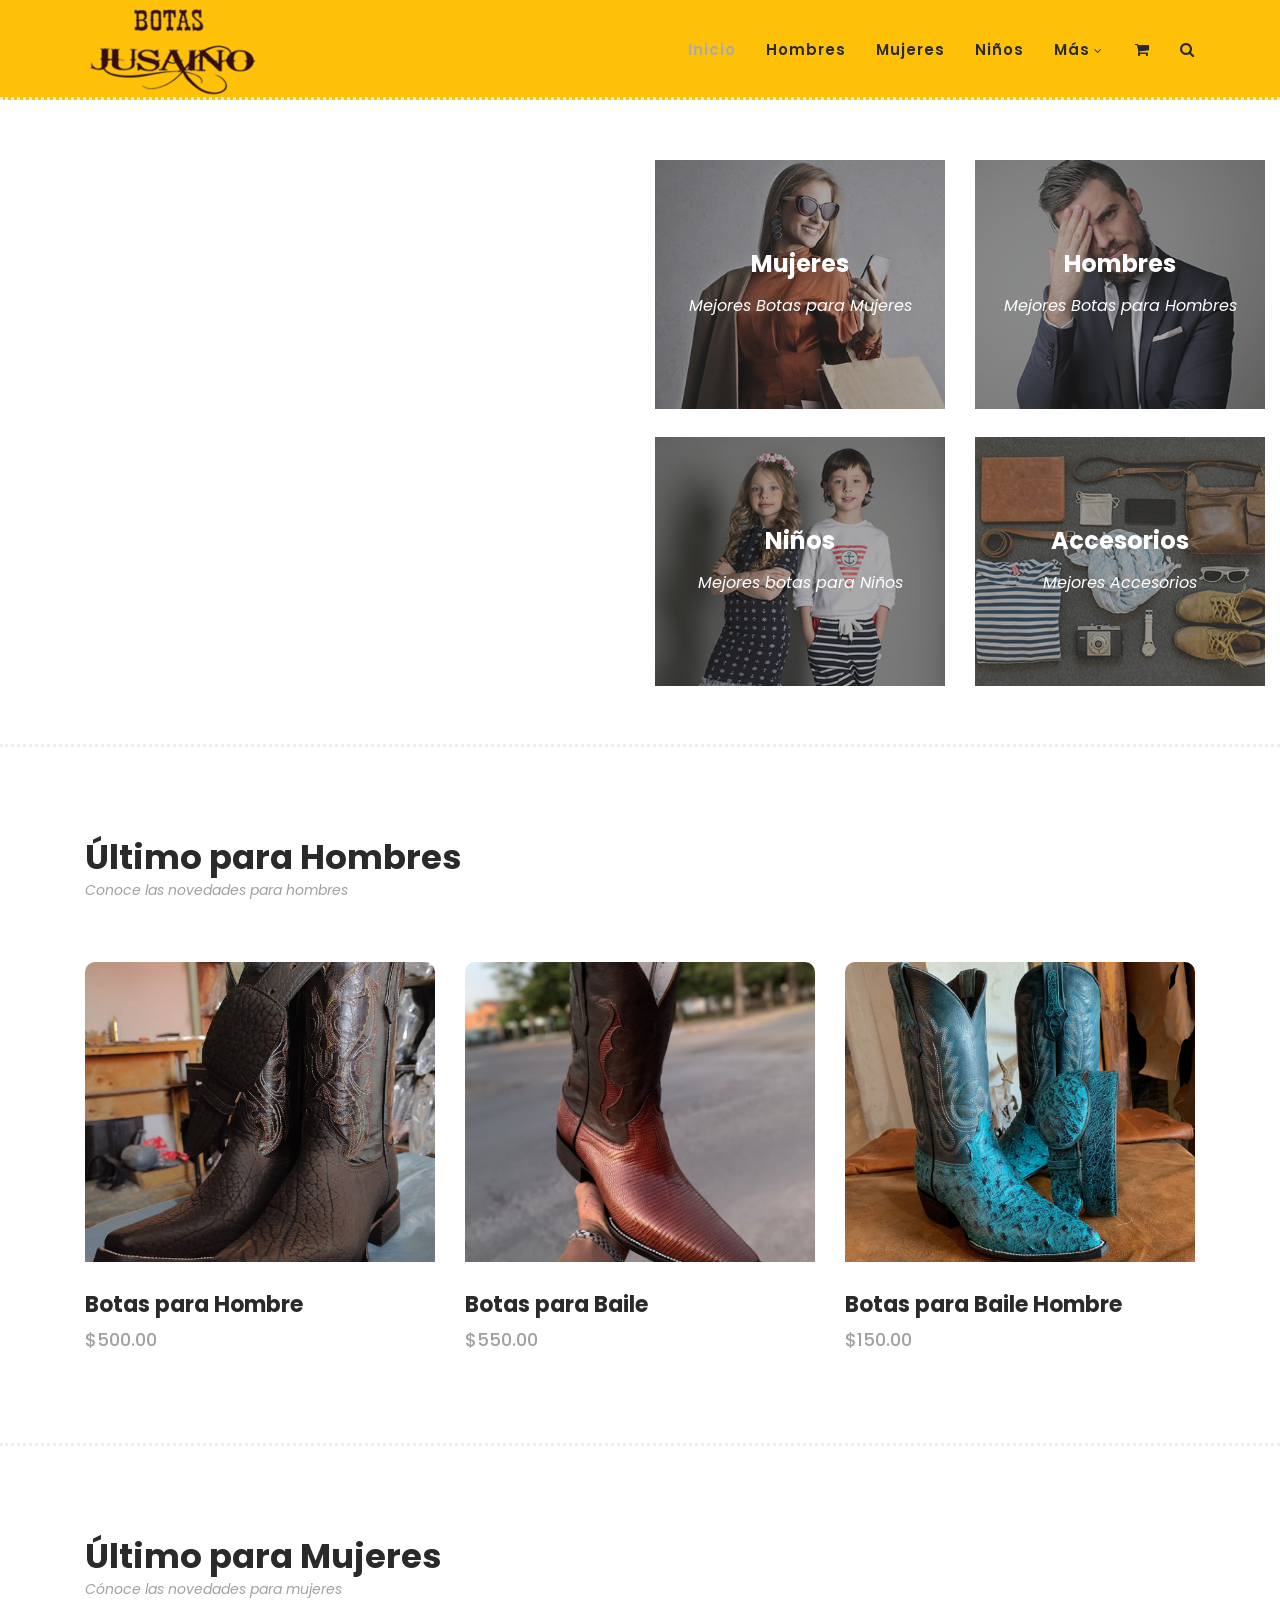
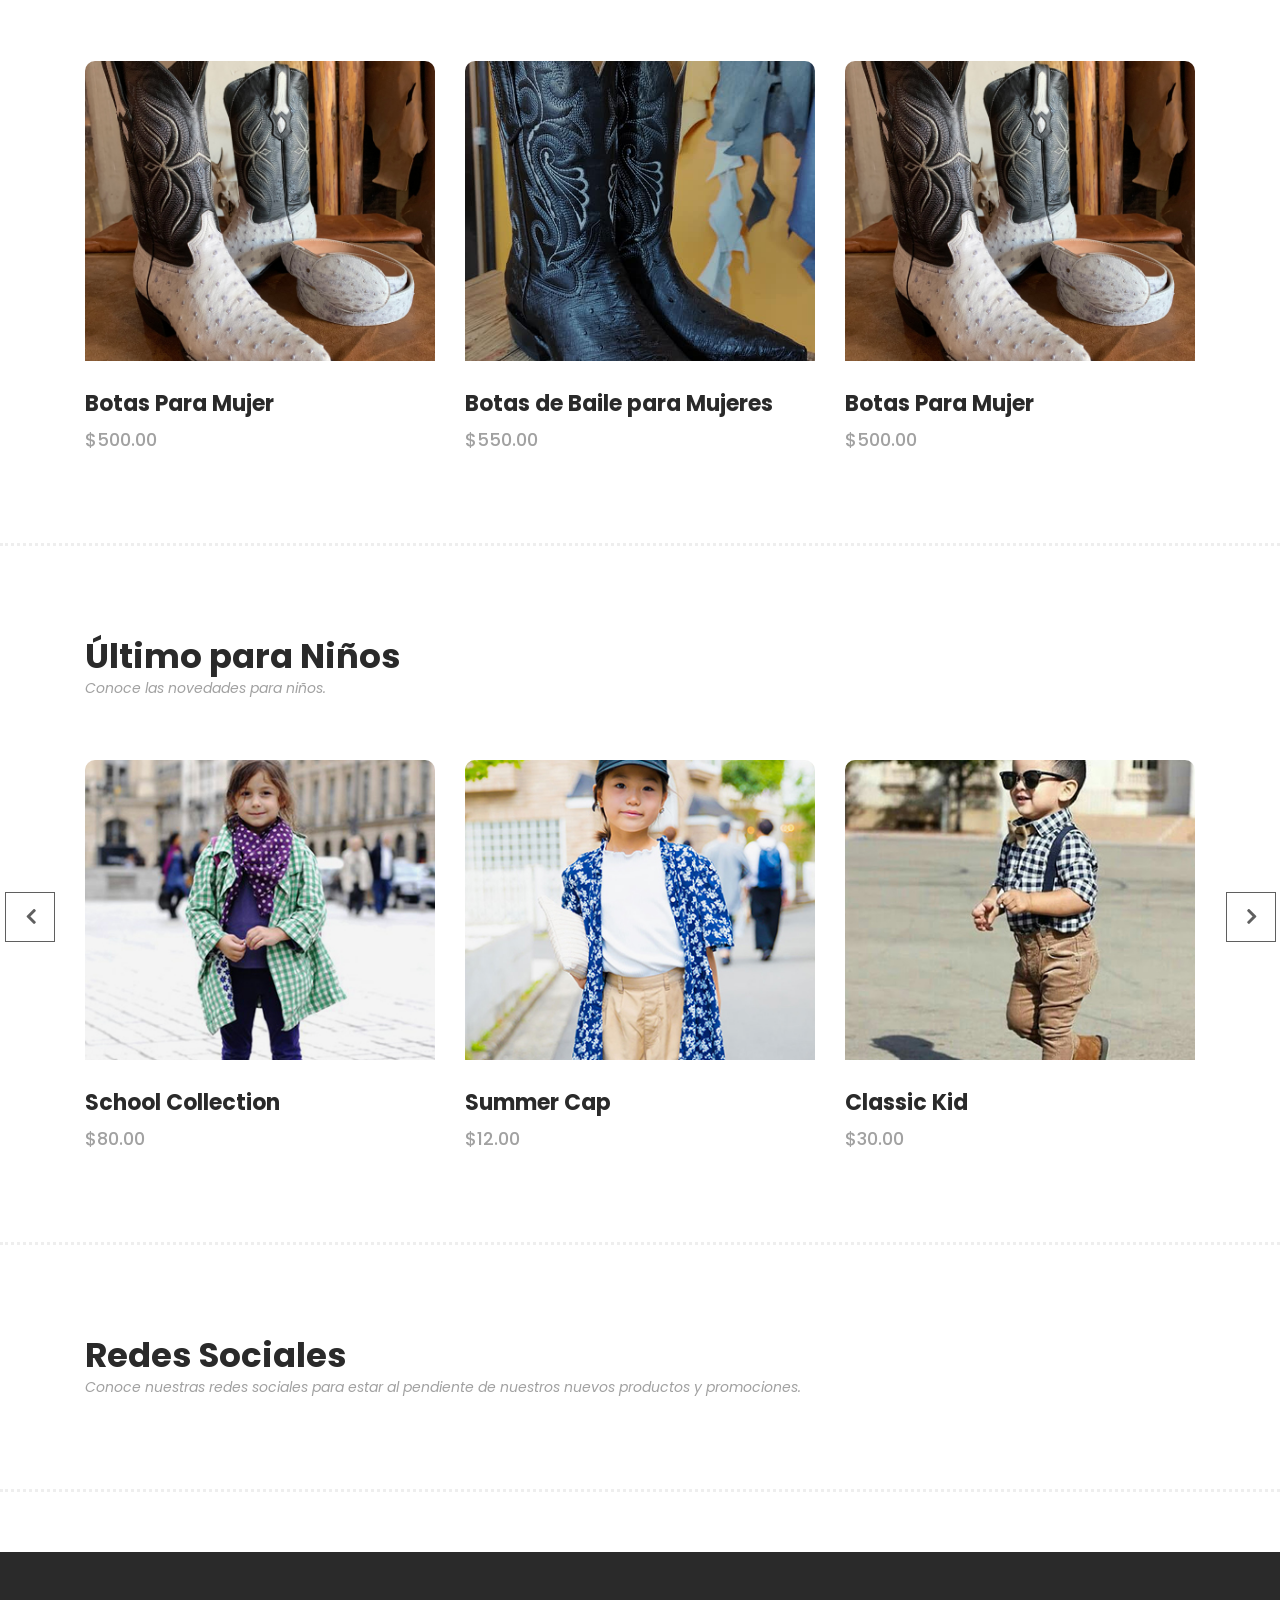
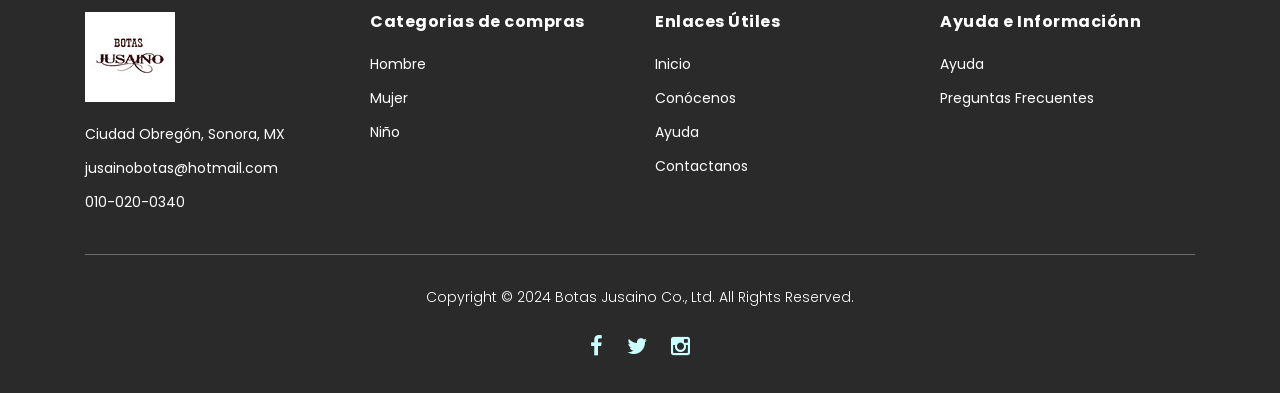
==== SistemaECommerce_Front/public_html/index.html @ 790df9bf "FrontEnd Se modificó el frontEnd para adaptarse a los formatos y necesidades." ====
<!DOCTYPE html>
<html lang="es">

  <head>

    <meta charset="utf-8">
    <meta name="viewport" content="width=device-width, initial-scale=1, shrink-to-fit=no">
    <meta name="description" content="">
    <meta name="author" content="">
    <link href="https://fonts.googleapis.com/css?family=Poppins:100,200,300,400,500,600,700,800,900&display=swap" rel="stylesheet">

    <title>Hexashop Ecommerce HTML CSS Template</title>


    <!-- Additional CSS Files -->
    <link rel="stylesheet" type="text/css" href="assets/css/bootstrap.min.css">

    <link rel="stylesheet" type="text/css" href="assets/css/font-awesome.css">

    <link rel="stylesheet" href="assets/css/templatemo-hexashop.css">

    <link rel="stylesheet" href="assets/css/owl-carousel.css">

    <link rel="stylesheet" href="assets/css/lightbox.css">
<!--

TemplateMo 571 Hexashop

https://templatemo.com/tm-571-hexashop

-->
    </head>
    
    <body>
    
    <!-- ***** Preloader Start ***** -->
    <div id="preloader">
        <div class="jumper">
            <div></div>
            <div></div>
            <div></div>
        </div>
    </div>  
    <!-- ***** Preloader End ***** -->
    
    
    <!-- ***** Header Area Start ***** -->
    <header class="header-area header-sticky bg-warning">
        <div class="container">
            <div class="row">
                <div class="col-12">
                    <nav class="main-nav">
                        
                        <!-- ***** Logo Start ***** -->
                        <a href="index.html" class="logo">
                            <img src="assets/images/logo BotasJusaino.png" alt=""/>
                        </a>
                        <!-- ***** Logo End ***** -->
                        <!-- ***** Menu Start ***** -->
                        <ul class="nav">
                            <li class="scroll-to-section"><a href="#top" class="active">Inicio</a></li>
                            <li class="scroll-to-section"><a href="#men">Hombres</a></li>
                            <li class="scroll-to-section"><a href="#women">Mujeres</a></li>
                            <li class="scroll-to-section"><a href="#kids">Niños</a></li>
                            
                            <li class="submenu">
                                <a href="javascript:;">Más</a>
                                <ul>
                                    <li><a href="about.html">Conócenos</a></li>
                                    <li><a href="products.html">Productos</a></li>
                                    <!--<li><a href="single-product.html">Producto a Detalle</a></li>-->
                                    <li><a href="contact.html">Contáctanos</a></li>
                                </ul>
                            </li>

                            <!--
                            <li class="submenu">
                                <a href="javascript:;">Features</a>
                                <ul>
                                    <li><a href="#">Features Page 1</a></li>
                                    <li><a href="#">Features Page 2</a></li>
                                    <li><a href="#">Features Page 3</a></li>
                                    <li><a rel="nofollow" href="https://templatemo.com/page/4" target="_blank">Template Page 4</a></li>
                                </ul>
                            </li>


                            <li class="scroll-to-section"><a href="#explore">Explore</a></li>

                        -->
                            <li><a href="shoppingcart.html"><i class="fa fa-shopping-cart" aria-hidden="true"></i></a></li>
                            
                            <li><a href="#"><i class="fa fa-search" aria-hidden="true"></i></a></li>
                        </ul>        
                        <a class='menu-trigger'>
                            <span>Menu</span>
                        </a>
                        <!-- ***** Menu End ***** -->
                    </nav>
                </div>
            </div>
        </div>
    </header>
    <!-- ***** Header Area End ***** -->

    <!-- ***** Main Banner Area Start ***** -->
    <div class="main-banner" id="top">
        <div class="container-fluid">
            <div class="row">
                <div class="col-lg-6">
                    <div class="left-content">
                        <div class="thumb">
                            <div class="inner-content">
                                <h4>Somos Botas Jusaino</h4>
                                <span>Calidad Artesanal</span>
                                <div class="main-border-button">
                                    <a href="#">¡Compra ya!</a>
                                </div>
                            </div>
                            <img src="/public_html/assets/images/coverBotasJusaino.jpg" alt="">
                        </div>
                    </div>
                </div>
                <div class="col-lg-6">
                    <div class="right-content">
                        <div class="row">
                            <div class="col-lg-6">
                                <div class="right-first-image">
                                    <div class="thumb">
                                        <div class="inner-content">
                                            <h4>Mujeres</h4>
                                            <span>Mejores Botas para Mujeres</span>
                                        </div>
                                        <div class="hover-content">
                                            <div class="inner">
                                                <h4>Mujeres</h4>
                                                <p>Diseños cómodos y originales</p>
                                                <div class="main-border-button">
                                                    <a href="#">Descubre Más</a>
                                                </div>
                                            </div>
                                        </div>
                                        <img src="assets/images/baner-right-image-01.jpg">
                                    </div>
                                </div>
                            </div>
                            <div class="col-lg-6">
                                <div class="right-first-image">
                                    <div class="thumb">
                                        <div class="inner-content">
                                            <h4>Hombres</h4>
                                            <span>Mejores Botas para Hombres</span>
                                        </div>
                                        <div class="hover-content">
                                            <div class="inner">
                                                <h4>Hombre</h4>
                                                <p>Diseños Clasicos de alta calidad</p>
                                                <div class="main-border-button">
                                                    <a href="#">Descubre Más</a>
                                                </div>
                                            </div>
                                        </div>
                                        <img src="assets/images/baner-right-image-02.jpg">
                                    </div>
                                </div>
                            </div>
                            <div class="col-lg-6">
                                <div class="right-first-image">
                                    <div class="thumb">
                                        <div class="inner-content">
                                            <h4>Niños</h4>
                                            <span>Mejores botas para Niños</span>
                                        </div>
                                        <div class="hover-content">
                                            <div class="inner">
                                                <h4>Niños</h4>
                                                <p>Diseños para todos</p>
                                                <div class="main-border-button">
                                                    <a href="#">Descubre Más</a>
                                                </div>
                                            </div>
                                        </div>
                                        <img src="assets/images/baner-right-image-03.jpg">
                                    </div>
                                </div>
                            </div>
                            <div class="col-lg-6">
                                <div class="right-first-image">
                                    <div class="thumb">
                                        <div class="inner-content">
                                            <h4>Accesorios</h4>
                                            <span>Mejores Accesorios</span>
                                        </div>
                                        <div class="hover-content">
                                            <div class="inner">
                                                <h4>Accesorios</h4>
                                                <p>Accesorios con la mas alta calidad de cuero</p>
                                                <div class="main-border-button">
                                                    <a href="#">Descubre Más</a>
                                                </div>
                                            </div>
                                        </div>
                                        <img src="assets/images/baner-right-image-04.jpg">
                                    </div>
                                </div>
                            </div>
                        </div>
                    </div>
                </div>
            </div>
        </div>
    </div>
    <!-- ***** Main Banner Area End ***** -->

    <!-- ***** Men Area Starts ***** -->
    <section class="section" id="men">
        <div class="container">
            <div class="row">
                <div class="col-lg-6">
                    <div class="section-heading">
                        <h2>Último para Hombres</h2>
                        <span>Conoce las novedades para hombres</span>
                    </div>
                </div>
            </div>
        </div>
        <div class="container">
            <div class="row">
                <div class="col-lg-12">
                    <div class="men-item-carousel">
                        <div class="owl-men-item owl-carousel">
                            <div class="item">
                                <div class="thumb">
                                    <div class="hover-content">
                                        <ul>
                                            <li><a href="single-product.html"><i class="fa fa-eye"></i></a></li>
                                            <li><a href="single-product.html"><i class="fa fa-star"></i></a></li>
                                            <li><a href="single-product.html"><i class="fa fa-shopping-cart"></i></a></li>
                                        </ul>
                                    </div>
                                    <img src="assets/images/botas01.jpg" alt="">
                                </div>
                                <div class="down-content">
                                    <h4>Botas para Hombre</h4>
                                    <span>$500.00</span>
                                    <ul class="stars">
                                </div>
                            </div>
                            <div class="item">
                                <div class="thumb">
                                    <div class="hover-content">
                                        <ul>
                                            <li><a href="single-product.html"><i class="fa fa-eye"></i></a></li>
                                            <li><a href="single-product.html"><i class="fa fa-star"></i></a></li>
                                            <li><a href="single-product.html"><i class="fa fa-shopping-cart"></i></a></li>
                                        </ul>
                                    </div>
                                    <img src="assets/images/botas02.jpg" alt="">
                                </div>
                                <div class="down-content">
                                    <h4>Botas para Baile</h4>
                                    <span>$550.00</span>

                                </div>
                            </div>
                            <div class="item">
                                <div class="thumb">
                                    <div class="hover-content">
                                        <ul>
                                            <li><a href="single-product.html"><i class="fa fa-eye"></i></a></li>
                                            <li><a href="single-product.html"><i class="fa fa-star"></i></a></li>
                                            <li><a href="single-product.html"><i class="fa fa-shopping-cart"></i></a></li>
                                        </ul>
                                    </div>
                                    <img src="assets/images/botas03.jpg" alt="">
                                </div>
                                <div class="down-content">
                                    <h4>Botas para Baile Hombre</h4>
                                    <span>$150.00</span>
                                </div>
                            </div>
                            <!--
                            <div class="item">
                                <div class="thumb">
                                    <div class="hover-content">
                                        <ul>
                                            <li><a href="single-product.html"><i class="fa fa-eye"></i></a></li>
                                            <li><a href="single-product.html"><i class="fa fa-star"></i></a></li>
                                            <li><a href="single-product.html"><i class="fa fa-shopping-cart"></i></a></li>
                                        </ul>
                                    </div>
                                    <img src="assets/images/men-01.jpg" alt="">
                                </div>
                                <div class="down-content">
                                    <h4>Classic Spring</h4>
                                    <span>$120.00</span>
                                </div>
                            </div>
                        -->
                        </div>
                    </div>
                </div>
            </div>
        </div>
    </section>
    <!-- ***** Men Area Ends ***** -->

    <!-- ***** Women Area Starts ***** -->
    <section class="section" id="women">
        <div class="container">
            <div class="row">
                <div class="col-lg-6">
                    <div class="section-heading">
                        <h2>Último para Mujeres</h2>
                        <span>Cónoce las novedades para mujeres</span>
                    </div>
                </div>
            </div>
        </div>
        <div class="container">
            <div class="row">
                <div class="col-lg-12">
                    <div class="women-item-carousel">
                        <div class="owl-women-item owl-carousel">
                            <div class="item">
                                <div class="thumb">
                                    <div class="hover-content">
                                        <ul>
                                            <li><a href="single-product.html"><i class="fa fa-eye"></i></a></li>
                                            <li><a href="single-product.html"><i class="fa fa-star"></i></a></li>
                                            <li><a href="single-product.html"><i class="fa fa-shopping-cart"></i></a></li>
                                        </ul>
                                    </div>
                                    <img src="assets/images/botas04.jpg" alt="">
                                </div>
                                <div class="down-content">
                                    <h4>Botas Para Mujer</h4>
                                    <span>$500.00</span>
                                </div>
                            </div>
                            <div class="item">
                                <div class="thumb">
                                    <div class="hover-content">
                                        <ul>
                                            <li><a href="single-product.html"><i class="fa fa-eye"></i></a></li>
                                            <li><a href="single-product.html"><i class="fa fa-star"></i></a></li>
                                            <li><a href="single-product.html"><i class="fa fa-shopping-cart"></i></a></li>
                                        </ul>
                                    </div>
                                    <img src="assets/images/botas05.jpg" alt="">
                                </div>
                                <div class="down-content">
                                    <h4>Botas de Baile para Mujeres</h4>
                                    <span>$550.00</span>
                                </div>
                            </div>
                            <!--
                            <div class="item">
                                <div class="thumb">
                                    <div class="hover-content">
                                        <ul>
                                            <li><a href="single-product.html"><i class="fa fa-eye"></i></a></li>
                                            <li><a href="single-product.html"><i class="fa fa-star"></i></a></li>
                                            <li><a href="single-product.html"><i class="fa fa-shopping-cart"></i></a></li>
                                        </ul>
                                    </div>
                                    <img src="assets/images/women-03.jpg" alt="">
                                </div>
                                <div class="down-content">
                                    <h4>Spring Collection</h4>
                                    <span>$130.00</span>
                                </div>
                            </div>
                        -->
                        <!--
                            <div class="item">
                                <div class="thumb">
                                    <div class="hover-content">
                                        <ul>
                                            <li><a href="single-product.html"><i class="fa fa-eye"></i></a></li>
                                            <li><a href="single-product.html"><i class="fa fa-star"></i></a></li>
                                            <li><a href="single-product.html"><i class="fa fa-shopping-cart"></i></a></li>
                                        </ul>
                                    </div>
                                    <img src="assets/images/women-01.jpg" alt="">
                                </div>
                                <div class="down-content">
                                    <h4>Classic Spring</h4>
                                    <span>$120.00</span>
                                </div>
                            </div>
                        </div>
                    -->
                    </div>
                </div>
            </div>
        </div>
    </section>
    <!-- ***** Women Area Ends ***** -->

    <!-- ***** Kids Area Starts ***** -->
    <section class="section" id="kids">
        <div class="container">
            <div class="row">
                <div class="col-lg-6">
                    <div class="section-heading">
                        <h2>Último para Niños</h2>
                        <span>Conoce las novedades para niños.</span>
                    </div>
                </div>
            </div>
        </div>
        <div class="container">
            <div class="row">
                <div class="col-lg-12">
                    <div class="kid-item-carousel">
                        <div class="owl-kid-item owl-carousel">
                            <div class="item">
                                <div class="thumb">
                                    <div class="hover-content">
                                        <ul>
                                            <li><a href="single-product.html"><i class="fa fa-eye"></i></a></li>
                                            <li><a href="single-product.html"><i class="fa fa-star"></i></a></li>
                                            <li><a href="single-product.html"><i class="fa fa-shopping-cart"></i></a></li>
                                        </ul>
                                    </div>
                                    <img src="assets/images/kid-01.jpg" alt="">
                                </div>
                                <div class="down-content">
                                    <h4>School Collection</h4>
                                    <span>$80.00</span>
                                </div>
                            </div>
                            <div class="item">
                                <div class="thumb">
                                    <div class="hover-content">
                                        <ul>
                                            <li><a href="single-product.html"><i class="fa fa-eye"></i></a></li>
                                            <li><a href="single-product.html"><i class="fa fa-star"></i></a></li>
                                            <li><a href="single-product.html"><i class="fa fa-shopping-cart"></i></a></li>
                                        </ul>
                                    </div>
                                    <img src="assets/images/kid-02.jpg" alt="">
                                </div>
                                <div class="down-content">
                                    <h4>Summer Cap</h4>
                                    <span>$12.00</span>
                                </div>
                            </div>
                            <div class="item">
                                <div class="thumb">
                                    <div class="hover-content">
                                        <ul>
                                            <li><a href="single-product.html"><i class="fa fa-eye"></i></a></li>
                                            <li><a href="single-product.html"><i class="fa fa-star"></i></a></li>
                                            <li><a href="single-product.html"><i class="fa fa-shopping-cart"></i></a></li>
                                        </ul>
                                    </div>
                                    <img src="assets/images/kid-03.jpg" alt="">
                                </div>
                                <div class="down-content">
                                    <h4>Classic Kid</h4>
                                    <span>$30.00</span>
                                </div>
                            </div>
                            <div class="item">
                                <div class="thumb">
                                    <div class="hover-content">
                                        <ul>
                                            <li><a href="single-product.html"><i class="fa fa-eye"></i></a></li>
                                            <li><a href="single-product.html"><i class="fa fa-star"></i></a></li>
                                            <li><a href="single-product.html"><i class="fa fa-shopping-cart"></i></a></li>
                                        </ul>
                                    </div>
                                    <img src="assets/images/kid-01.jpg" alt="">
                                </div>
                                <div class="down-content">
                                    <h4>Classic Spring</h4>
                                    <span>$120.00</span>
                                </div>
                            </div>
                        </div>
                    </div>
                </div>
            </div>
        </div>
    </section>
    <!-- ***** Kids Area Ends ***** -->

    <!-- ***** Explore Area Starts *****
    <section class="section" id="explore">
        <div class="container">
            <div class="row">
                <div class="col-lg-6">
                    <div class="left-content">
                        <h2>Explore Our Products</h2>
                        <span>You are allowed to use this HexaShop HTML CSS template. You can feel free to modify or edit this layout. You can convert this template as any kind of ecommerce CMS theme as you wish.</span>
                        <div class="quote">
                            <i class="fa fa-quote-left"></i><p>You are not allowed to redistribute this template ZIP file on any other website.</p>
                        </div>
                        <p>There are 5 pages included in this HexaShop Template and we are providing it to you for absolutely free of charge at our TemplateMo website. There are web development costs for us.</p>
                        <p>If this template is beneficial for your website or business, please kindly <a rel="nofollow" href="https://paypal.me/templatemo" target="_blank">support us</a> a little via PayPal. Please also tell your friends about our great website. Thank you.</p>
                        <div class="main-border-button">
                            <a href="products.html">Discover More</a>
                        </div>
                    </div>
                </div>
                <div class="col-lg-6">
                    <div class="right-content">
                        <div class="row">
                            <div class="col-lg-6">
                                <div class="leather">
                                    <h4>Leather Bags</h4>
                                    <span>Latest Collection</span>
                                </div>
                            </div>
                            <div class="col-lg-6">
                                <div class="first-image">
                                    <img src="assets/images/explore-image-01.jpg" alt="">
                                </div>
                            </div>
                            <div class="col-lg-6">
                                <div class="second-image">
                                    <img src="assets/images/explore-image-02.jpg" alt="">
                                </div>
                            </div>
                            <div class="col-lg-6">
                                <div class="types">
                                    <h4>Different Types</h4>
                                    <span>Over 304 Products</span>
                                </div>
                            </div>
                        </div>
                    </div>
                </div>
            </div>
        </div>
    </section>
    ***** Explore Area Ends ***** -->

    <!-- ***** Social Area Starts ***** -->
    <section class="section" id="social">
        <div class="container">
            <div class="row">
                <div class="col-lg-12">
                    <div class="section-heading">
                        <h2>Redes Sociales</h2>
                        <span>Conoce nuestras redes sociales para estar al pendiente de nuestros nuevos productos y promociones.</span>
                    </div>
                </div>
            </div>
        </div>
<!--
            <div class="container">
            <div class="row images">
                <div class="col-2">
                    <div class="thumb">
                        <div class="icon">
                            <a href="http://instagram.com">
                                <h6>Fashion</h6>
                                <i class="fa fa-instagram"></i>
                            </a>
                        </div>
                        <img src="assets/images/instagram-01.jpg" alt="">
                    </div>
                </div>
                <div class="col-2">
                    <div class="thumb">
                        <div class="icon">
                            <a href="http://instagram.com">
                                <h6>New</h6>
                                <i class="fa fa-instagram"></i>
                            </a>
                        </div>
                        <img src="assets/images/instagram-02.jpg" alt="">
                    </div>
                </div>
                <div class="col-2">
                    <div class="thumb">
                        <div class="icon">
                            <a href="http://instagram.com">
                                <h6>Brand</h6>
                                <i class="fa fa-instagram"></i>
                            </a>
                        </div>
                        <img src="assets/images/instagram-03.jpg" alt="">
                    </div>
                </div>
                <div class="col-2">
                    <div class="thumb">
                        <div class="icon">
                            <a href="http://instagram.com">
                                <h6>Makeup</h6>
                                <i class="fa fa-instagram"></i>
                            </a>
                        </div>
                        <img src="assets/images/instagram-04.jpg" alt="">
                    </div>
                </div>
                <div class="col-2">
                    <div class="thumb">
                        <div class="icon">
                            <a href="http://instagram.com">
                                <h6>Leather</h6>
                                <i class="fa fa-instagram"></i>
                            </a>
                        </div>
                        <img src="assets/images/instagram-05.jpg" alt="">
                    </div>
                </div>
                <div class="col-2">
                    <div class="thumb">
                        <div class="icon">
                            <a href="http://instagram.com">
                                <h6>Bag</h6>
                                <i class="fa fa-instagram"></i>
                            </a>
                        </div>
                        <img src="assets/images/instagram-06.jpg" alt="">
                    </div>
                </div>
            </div>
        </div>
-->
    </section>
    <!-- ***** Social Area Ends ***** -->

    
    <!-- ***** Footer Start ***** -->
    <footer>
        <div class="container">
            <div class="row">
                <div class="col-lg-3">
                    <div class="first-item">
                        <div class="logo">
                            <img src="assets/images/logoBaseBotasJusaino.jpg" alt=""/>
                        </div>
                        <ul>
                            <li><a href="#">Ciudad Obregón, Sonora, MX</a></li>
                            <li><a href="#">jusainobotas@hotmail.com</a></li>
                            <li><a href="#">010-020-0340</a></li>
                        </ul>
                    </div>
                </div>
                <div class="col-lg-3">
                    <h4>Categorias de compras</h4>
                    <ul>
                        <li><a href="#">Hombre</a></li>
                        <li><a href="#">Mujer</a></li>
                        <li><a href="#">Niño</a></li>
                    </ul>
                </div>
                <div class="col-lg-3">
                    <h4>Enlaces Útiles</h4>
                    <ul>
                        <li><a href="#">Inicio</a></li>
                        <li><a href="#">Conócenos</a></li>
                        <li><a href="#">Ayuda</a></li>
                        <li><a href="#">Contactanos</a></li>
                    </ul>
                </div>
                <div class="col-lg-3">
                    <h4>Ayuda e Informaciónn</h4>
                    <ul>
                        <li><a href="#">Ayuda</a></li>
                        <li><a href="#">Preguntas Frecuentes</a></li>

                    <!-- 
                        <li><a href="#">Shipping</a></li>
                        <li><a href="#">Tracking ID</a></li>
                    -->
                    </ul>
                </div>
                <div class="col-lg-12">
                    <div class="under-footer">
                        <p>Copyright © 2024 Botas Jusaino Co., Ltd. All Rights Reserved. 
                        
                            
                        <!--
                        <br>Design: <a href="https://templatemo.com" target="_parent" title="free css templates">TemplateMo</a></p>
                        -->
                        <ul>
                            <li><a href="#"><i class="fa fa-facebook"></i></a></li>
                            <li><a href="#"><i class="fa fa-twitter"></i></a></li>
                            <li><a href="#"><i class="fa fa-instagram"></i></a></li>
                        </ul>
                    </div>
                </div>
            </div>
        </div>
    </footer>
    

    <!-- jQuery -->
    <script src="assets/js/jquery-2.1.0.min.js"></script>

    <!-- Bootstrap -->
    <script src="assets/js/popper.js"></script>
    <script src="assets/js/bootstrap.min.js"></script>

    <!-- Plugins -->
    <script src="assets/js/owl-carousel.js"></script>
    <script src="assets/js/accordions.js"></script>
    <script src="assets/js/datepicker.js"></script>
    <script src="assets/js/scrollreveal.min.js"></script>
    <script src="assets/js/waypoints.min.js"></script>
    <script src="assets/js/jquery.counterup.min.js"></script>
    <script src="assets/js/imgfix.min.js"></script> 
    <script src="assets/js/slick.js"></script> 
    <script src="assets/js/lightbox.js"></script> 
    <script src="assets/js/isotope.js"></script> 
    
    <!-- Global Init -->
    <script src="assets/js/custom.js"></script>

    <script>

        $(function() {
            var selectedClass = "";
            $("p").click(function(){
            selectedClass = $(this).attr("data-rel");
            $("#portfolio").fadeTo(50, 0.1);
                $("#portfolio div").not("."+selectedClass).fadeOut();
            setTimeout(function() {
              $("."+selectedClass).fadeIn();
              $("#portfolio").fadeTo(50, 1);
            }, 500);
                
            });
        });

    </script>

  </body>
</html>
---- SistemaECommerce_Front/public_html/assets/css/templatemo-hexashop.css ----
/*

TemplateMo 571 Hexashop

https://templatemo.com/tm-571-hexashop

*/

/* ---------------------------------------------
Table of contents
------------------------------------------------
01. font & reset css
02. reset
03. global styles
04. header
05. banner
06. features
07. testimonials
08. contact
09. footer
10. preloader
11. search
12. portfolio

--------------------------------------------- */
/* 
---------------------------------------------
font & reset css
--------------------------------------------- 
*/
@import url("https://fonts.googleapis.com/css?family=Poppins:100,200,300,400,500,600,700,800,900");
/* 
---------------------------------------------
reset
--------------------------------------------- 
*/
html, body, div, span, applet, object, iframe, h1, h2, h3, h4, h5, h6, p, blockquote, div
pre, a, abbr, acronym, address, big, cite, code, del, dfn, em, font, img, ins, kbd, q,
s, samp, small, strike, strong, sub, sup, tt, var, b, u, i, center, dl, dt, dd, ol, ul, li,
figure, header, nav, section, article, aside, footer, figcaption {
  margin: 0;
  padding: 0;
  border: 0;
  outline: 0;
}

.clearfix:after {
  content: ".";
  display: block;
  clear: both;
  visibility: hidden;
  line-height: 0;
  height: 0;
}

.clearfix {
  display: inline-block;
}

html[xmlns] .clearfix {
  display: block;
}

* html .clearfix {
  height: 1%;
}

ul, li {
  padding: 0;
  margin: 0;
  list-style: none;
}

.container-items{
  display: grid;
  grid-template-columns: repeat(2, 1fr);
  gap: 5px;
  padding: 30px 0px 40px 0;
  overflow: none;
  margin-left: 50px;
}

.item{
  border-radius: 10px;
}



.item img{
  width: 100%;
  height: 300px;
  object-fit: cover;
  border-radius: 10px 10px 0 0;
  transition: all .5s;
}

.item figure{
  overflow: hidden;
}

.item:hover img
{
transform: scale(1.15);
}

header, nav, section, article, aside, footer, hgroup {
  display: block;
}

* {
  box-sizing: border-box;
}

html, body {
  font-family: 'Poppins', sans-serif;
  font-weight: 400;
  background-color: #fff;
  font-size: 16px;
  -ms-text-size-adjust: 100%;
  -webkit-font-smoothing: antialiased;
  -moz-osx-font-smoothing: grayscale;
}

a {
  text-decoration: none !important;
}

h1, h2, h3, h4, h5, h6 {
  margin-top: 0px;
  margin-bottom: 0px;
}

ul {
  margin-bottom: 0px;
}

p {
  font-size: 14px;
  line-height: 25px;
  color: #2a2a2a;
}

/* 
---------------------------------------------
global styles
--------------------------------------------- 
*/
html,
body {
  background: #fff;
  font-family: 'Poppins', sans-serif;
}

::selection {
  background: #2a2a2a;
  color: #fff;
}

::-moz-selection {
  background: #2a2a2a;
  color: #fff;
}

@media (max-width: 991px) {
  html, body {
    overflow-x: hidden;
  }
  .mobile-top-fix {
    margin-top: 30px;
    margin-bottom: 0px;
  }
  .mobile-bottom-fix {
    margin-bottom: 30px;
  }
  .mobile-bottom-fix-big {
    margin-bottom: 60px;
  }
}

.main-border-button a {
  font-size: 13px;
  color: #fff;
  border: 1px solid #fff;
  padding: 12px 25px;
  display: inline-block;
  font-weight: 500;
  transition: all .3s;
}

.main-border-button a:hover {
  background-color: #fff;
  color: #2a2a2a;
}

.main-white-button a {
  font-size: 13px;
  color: #2a2a2a;
  background-color: #fff;
  padding: 12px 25px;
  display: inline-block;
  border-radius: 3px;
  font-weight: 600;
  transition: all .3s;
}

.main-white-button a:hover {
  opacity: 0.9;
}

.main-text-button a {
  font-size: 13px;
  color: #fff;
  font-weight: 600;
  transition: all .3s;
}

.main-text-button a:hover {
  opacity: 0.9;
}

.section-heading h2 {
  font-size: 34px;
  font-weight: 700;
  color: #2a2a2a;
}

.section-heading span {
  font-size: 14px;
  color: #a1a1a1;
  font-style: italic;
  font-weight: 400;
}



/* 
---------------------------------------------
header
--------------------------------------------- 
*/

.background-header {
  border-bottom: none !important;
  background-color: #fff;
  height: 80px!important;
  position: fixed!important;
  top: 0px;
  left: 0px;
  right: 0px;
  box-shadow: 0px 0px 10px rgba(0,0,0,0.15)!important;
}

.background-header .logo,
.background-header .main-nav .nav li a {
  color: #1e1e1e!important;
}

.background-header .main-nav .nav li:hover a {
  color: #2a2a2a!important;
}

.background-header .nav li a.active {
  color: #2a2a2a!important;
}

.header-area {
  border-bottom: 3px dotted #eee;
  box-shadow: none;
  background-color: #fff;
  position: absolute;
  top: 0px;
  left: 0px;
  right: 0px;
  z-index: 100;
  height: 100px;
  -webkit-transition: all .5s ease 0s;
  -moz-transition: all .5s ease 0s;
  -o-transition: all .5s ease 0s;
  transition: all .5s ease 0s;
}

.header-area .main-nav {
  min-height: 80px;
  background: transparent;
}

.header-area .main-nav .logo {
  line-height: 100px;
  color: #fff;
  font-size: 28px;
  font-weight: 700;
  text-transform: uppercase;
  letter-spacing: 2px;
  float: left;
  -webkit-transition: all 0.3s ease 0s;
  -moz-transition: all 0.3s ease 0s;
  -o-transition: all 0.3s ease 0s;
  transition: all 0.3s ease 0s;
}

.background-header .main-nav .logo {
  line-height: 75px;
}

.background-header .nav {
  margin-top: 20px !important;
}

.header-area .main-nav .nav {
  float: right;
  margin-top: 30px;
  margin-right: 0px;
  background-color: transparent;
  -webkit-transition: all 0.3s ease 0s;
  -moz-transition: all 0.3s ease 0s;
  -o-transition: all 0.3s ease 0s;
  transition: all 0.3s ease 0s;
  position: relative;
  z-index: 999;
}

.header-area .main-nav .nav li {
  padding-left: 15px;
  padding-right: 15px;
}

.header-area .main-nav .nav li:last-child {
  padding-right: 0px;
}

.header-area .main-nav .nav li a {
  display: block;
  font-weight: 600;
  font-size: 15px;
  color: #2a2a2a;
  text-transform: capitalize;
  -webkit-transition: all 0.3s ease 0s;
  -moz-transition: all 0.3s ease 0s;
  -o-transition: all 0.3s ease 0s;
  transition: all 0.3s ease 0s;
  height: 40px;
  line-height: 40px;
  border: transparent;
  letter-spacing: 1px;
}

.header-area .main-nav .nav li a {
  color: #2a2a2a;
}

.header-area .main-nav .nav li:hover a,
.header-area .main-nav .nav li a.active {
  color: #aaa!important;
}

.background-header .main-nav .nav li:hover a,
.background-header .main-nav .nav li a.active {
  color: #aaa!important;
  opacity: 1;
}

.header-area .main-nav .nav li.submenu {
  position: relative;
  padding-right: 30px;
}

.header-area .main-nav .nav li.submenu:after {
  font-family: FontAwesome;
  content: "\f107";
  font-size: 12px;
  color: #2a2a2a;
  position: absolute;
  right: 18px;
  top: 12px;
}

.background-header .main-nav .nav li.submenu:after {
  color: #2a2a2a;
}

.header-area .main-nav .nav li.submenu ul {
  position: absolute;
  width: 200px;
  box-shadow: 0 2px 28px 0 rgba(0, 0, 0, 0.06);
  overflow: hidden;
  top: 50px;
  opacity: 0;
  transform: translateY(+2em);
  visibility: hidden;
  z-index: -1;
  transition: all 0.3s ease-in-out 0s, visibility 0s linear 0.3s, z-index 0s linear 0.01s;
}

.header-area .main-nav .nav li.submenu ul li {
  margin-left: 0px;
  padding-left: 0px;
  padding-right: 0px;
}

.header-area .main-nav .nav li.submenu ul li a {
  opacity: 1;
  display: block;
  background: #f7f7f7;
  color: #2a2a2a!important;
  padding-left: 20px;
  height: 40px;
  line-height: 40px;
  -webkit-transition: all 0.3s ease 0s;
  -moz-transition: all 0.3s ease 0s;
  -o-transition: all 0.3s ease 0s;
  transition: all 0.3s ease 0s;
  position: relative;
  font-size: 13px;
  font-weight: 400;
  border-bottom: 1px solid #eee;
}

.header-area .main-nav .nav li.submenu ul li a:hover {
  background: #fff;
  color: #aaa!important;
  padding-left: 25px;
}

.header-area .main-nav .nav li.submenu ul li a:hover:before {
  width: 3px;
}

.header-area .main-nav .nav li.submenu:hover ul {
  visibility: visible;
  opacity: 1;
  z-index: 1;
  transform: translateY(0%);
  transition-delay: 0s, 0s, 0.3s;
}

.header-area .main-nav .menu-trigger {
  cursor: pointer;
  display: block;
  position: absolute;
  top: 33px;
  width: 32px;
  height: 40px;
  text-indent: -9999em;
  z-index: 99;
  right: 40px;
  display: none;
}

.background-header .main-nav .menu-trigger {
  top: 23px;
}

.header-area .main-nav .menu-trigger span,
.header-area .main-nav .menu-trigger span:before,
.header-area .main-nav .menu-trigger span:after {
  -moz-transition: all 0.4s;
  -o-transition: all 0.4s;
  -webkit-transition: all 0.4s;
  transition: all 0.4s;
  background-color: #1e1e1e;
  display: block;
  position: absolute;
  width: 30px;
  height: 2px;
  left: 0;
}

.background-header .main-nav .menu-trigger span,
.background-header .main-nav .menu-trigger span:before,
.background-header .main-nav .menu-trigger span:after {
  background-color: #1e1e1e;
}

.header-area .main-nav .menu-trigger span:before,
.header-area .main-nav .menu-trigger span:after {
  -moz-transition: all 0.4s;
  -o-transition: all 0.4s;
  -webkit-transition: all 0.4s;
  transition: all 0.4s;
  background-color: #1e1e1e;
  display: block;
  position: absolute;
  width: 30px;
  height: 2px;
  left: 0;
  width: 75%;
}

.background-header .main-nav .menu-trigger span:before,
.background-header .main-nav .menu-trigger span:after {
  background-color: #1e1e1e;
}

.header-area .main-nav .menu-trigger span:before,
.header-area .main-nav .menu-trigger span:after {
  content: "";
}

.header-area .main-nav .menu-trigger span {
  top: 16px;
}

.header-area .main-nav .menu-trigger span:before {
  -moz-transform-origin: 33% 100%;
  -ms-transform-origin: 33% 100%;
  -webkit-transform-origin: 33% 100%;
  transform-origin: 33% 100%;
  top: -10px;
  z-index: 10;
}

.header-area .main-nav .menu-trigger span:after {
  -moz-transform-origin: 33% 0;
  -ms-transform-origin: 33% 0;
  -webkit-transform-origin: 33% 0;
  transform-origin: 33% 0;
  top: 10px;
}

.header-area .main-nav .menu-trigger.active span,
.header-area .main-nav .menu-trigger.active span:before,
.header-area .main-nav .menu-trigger.active span:after {
  background-color: transparent;
  width: 100%;
}

.header-area .main-nav .menu-trigger.active span:before {
  -moz-transform: translateY(6px) translateX(1px) rotate(45deg);
  -ms-transform: translateY(6px) translateX(1px) rotate(45deg);
  -webkit-transform: translateY(6px) translateX(1px) rotate(45deg);
  transform: translateY(6px) translateX(1px) rotate(45deg);
  background-color: #1e1e1e;
}

.background-header .main-nav .menu-trigger.active span:before {
  background-color: #1e1e1e;
}

.header-area .main-nav .menu-trigger.active span:after {
  -moz-transform: translateY(-6px) translateX(1px) rotate(-45deg);
  -ms-transform: translateY(-6px) translateX(1px) rotate(-45deg);
  -webkit-transform: translateY(-6px) translateX(1px) rotate(-45deg);
  transform: translateY(-6px) translateX(1px) rotate(-45deg);
  background-color: #1e1e1e;
}

.background-header .main-nav .menu-trigger.active span:after {
  background-color: #1e1e1e;
}

.header-area.header-sticky {
  min-height: 80px;
}

.header-area .nav {
  margin-top: 30px;
}

.header-area.header-sticky .nav li a.active {
  color: #aaa;
}

@media (max-width: 1200px) {
  .header-area .main-nav .nav li {
    padding-left: 12px;
    padding-right: 12px;
  }
  .header-area .main-nav:before {
    display: none;
  }
}

@media (max-width: 767px) {
  .header-area .main-nav .logo {
    color: #1e1e1e;
  }
  .header-area.header-sticky .nav li a:hover,
  .header-area.header-sticky .nav li a.active {
    color: #aaa!important;
    opacity: 1;
  }
  .header-area.header-sticky .nav li.search-icon a {
    width: 100%;
  }
  .header-area {
    background-color: #f7f7f7;
    padding: 0px 15px;
    height: 100px;
    box-shadow: none;
    text-align: center;
  }
  .header-area .container {
    padding: 0px;
  }
  .header-area .logo {
    margin-left: 30px;
  }
  .header-area .menu-trigger {
    display: block !important;
  }
  .header-area .main-nav {
    overflow: hidden;
  }
  .header-area .main-nav .nav {
    float: none;
    width: 100%;
    display: none;
    -webkit-transition: all 0s ease 0s;
    -moz-transition: all 0s ease 0s;
    -o-transition: all 0s ease 0s;
    transition: all 0s ease 0s;
    margin-left: 0px;
  }
  .header-area .main-nav .nav li:first-child {
    border-top: 1px solid #eee;
  }
  .header-area.header-sticky .nav {
    margin-top: 100px !important;
  }
  .header-area .main-nav .nav li {
    width: 100%;
    background: #fff;
    border-bottom: 1px solid #eee;
    padding-left: 0px !important;
    padding-right: 0px !important;
  }
  .header-area .main-nav .nav li a {
    height: 50px !important;
    line-height: 50px !important;
    padding: 0px !important;
    border: none !important;
    background: #f7f7f7 !important;
    color: #191a20 !important;
  }
  .header-area .main-nav .nav li a:hover {
    background: #eee !important;
    color: #aaa!important;
  }
  .header-area .main-nav .nav li.submenu ul {
    position: relative;
    visibility: inherit;
    opacity: 1;
    z-index: 1;
    transform: translateY(0%);
    transition-delay: 0s, 0s, 0.3s;
    top: 0px;
    width: 100%;
    box-shadow: none;
    height: 0px;
  }
  .header-area .main-nav .nav li.submenu ul li a {
    font-size: 12px;
    font-weight: 400;
  }
  .header-area .main-nav .nav li.submenu ul li a:hover:before {
    width: 0px;
  }
  .header-area .main-nav .nav li.submenu ul.active {
    height: auto !important;
  }
  .header-area .main-nav .nav li.submenu:after {
    color: #3B566E;
    right: 25px;
    font-size: 14px;
    top: 15px;
  }
  .header-area .main-nav .nav li.submenu:hover ul, .header-area .main-nav .nav li.submenu:focus ul {
    height: 0px;
  }
}

@media (min-width: 767px) {
  .header-area .main-nav .nav {
    display: flex !important;
  }
}


/* 
---------------------------------------------
banner
--------------------------------------------- 
*/

.main-banner {
  border-bottom: 3px dotted #eee;
  padding-top: 160px;
  padding-bottom: 30px;
}

.main-banner .left-content .thumb img {
  width: 100%;
  overflow: hidden;
}

.main-banner .left-content .inner-content {
  position: absolute;
  left: 100px;
  top: 50%;
  transform: translateY(-50%);
}

.main-banner .left-content .inner-content h4 {
  color: #fff;
  margin-top: -10px;
  font-size: 52px;
  font-weight: 700;
  margin-bottom: 20px;
}

.main-banner .left-content .inner-content span {
  font-size: 16px;
  color: #fff;
  font-weight: 400;
  font-style: italic;
  display: block;
  margin-bottom: 30px;
}

.main-banner .right-content .right-first-image {
  margin-bottom: 28.5px;
}

.main-banner .right-content .right-first-image .thumb {
  position: relative;
  text-align: center;
}

.main-banner .right-content .right-first-image .thumb img {
  width: 100%;
  overflow: hidden;
}

.main-banner .right-content .right-first-image .thumb .inner-content {
  position: absolute;
  top: 50%;
  transform: translateY(-50%);
  width: 100%;
  text-align: center;
}

.main-banner .right-content .right-first-image .thumb .inner-content h4 {
  color: #fff;
  font-size: 24px;
  font-weight: 700;
  margin-bottom: 15px;
}

.main-banner .right-content .right-first-image .thumb .inner-content span {
  font-size: 16px;
  color: #fff;
  font-style: italic;
}

.main-banner .right-content .right-first-image .thumb .hover-content {
  position: absolute;
  top: 15px;
  right: 15px;
  left: 15px;
  bottom: 15px;
  text-align: center;
  background-color: rgba(42,42,42,.97);
  opacity: 0;
  visibility: hidden;
  transition: all 0.5s;
}

.main-banner .right-content .right-first-image .thumb:hover .hover-content {
  opacity: 1;
  visibility: visible;
}

.main-banner .right-content .right-first-image .thumb .hover-content .inner {
  position: absolute;
  top: 50%;
  left: 50%;
  transform: translate(-50%, -50%);
  width: 100%;
}

.main-banner .right-content .right-first-image .thumb .hover-content h4 {
  color: #fff;
  font-size: 24px;
  font-weight: 700;
  margin-bottom: 15px;
}

.main-banner .right-content .right-first-image .thumb .hover-content p {
  color: #fff;
  padding: 0px 20px;
  margin-bottom: 20px;
}



/*
---------------------------------------------
Men
---------------------------------------------
*/

#men {
  padding-top: 90px;
  padding-bottom: 90px;
  border-bottom: 3px dotted #eee;
}

#men .section-heading {
  margin-bottom: 60px;
}

#men .item .down-content {
  padding-top: 30px;
  position: relative;
  z-index: 3;
  background-color: #fff;
}

#men .item .down-content h4 {
  font-size: 22px;
  color: #2a2a2a;
  font-weight: 700;
  margin-bottom: 8px;
}

#men .item .down-content span {
  font-size: 18px;
  color: #a1a1a1;
  font-weight: 500;
  display: block;
}

#men .item .down-content ul.stars {
  position: absolute;
  right: 0;
  top: 30px;
}

#men .item .down-content ul.stars li {
  display: inline;
  font-size: 13px;
}

#men .item .thumb .hover-content {
  position: absolute;
  z-index: 2;
  text-align: center;
  bottom: -60px;
  width: 100%;
  opacity: 0;
  visibility: hidden;
  transition: all .5s;
}

#men .item .thumb:hover .hover-content {
  bottom: 30px;
  opacity: 1;
  visibility: visible;
}

#men .item .thumb {
  position: relative;
}

#men .item .thumb .hover-content ul li {
  display: inline;
  margin: 0px 10px;
}

#men .item .thumb .hover-content ul li a {
  width: 50px;
  height: 50px;
  text-align: center;
  line-height: 50px;
  display: inline-block;
  color: #2a2a2a;
  background-color: #fff;
}


#men .owl-nav {
  text-align: center;
  position: absolute;
  width: 100%;
  top: 40%;
  transform: translateY(-25px);
}

#men .owl-dots {
  display: none;
}
    
#men .owl-nav .owl-prev{
  position: absolute;
  left: -80px;
  outline: none;
}

#men .owl-nav .owl-prev span,
#men .owl-nav .owl-next span {
  opacity: 0;
}

#men .owl-nav .owl-prev:before {
  display: inline-block;
  font-family: 'FontAwesome';
  color: #2a2a2a;
  font-size: 25px;
  font-weight: 700;
  content: '\f104';
  width: 50px;
  height: 50px;
  background-color: transparent;
  line-height: 48px;
  border :1px solid #2a2a2a;
}

#men .owl-nav .owl-prev {
  opacity: 0.75;
  transition: all .5s;
}

#men .owl-nav .owl-prev:hover {
  opacity: 1;
}

#men .owl-nav .owl-next {
  opacity: 0.75;
  transition: all .5s;
}

#men .owl-nav .owl-next:hover {
  opacity: 1;
}

#men .owl-nav .owl-next{
  outline: none;
  position: absolute;
  right: -85px;
}

#men .owl-nav .owl-next:before {
  display: inline-block;
  font-family: 'FontAwesome';
  color: #2a2a2a;
  font-size: 25px;
  font-weight: 700;
  content: '\f105';
  width: 50px;
  height: 50px;
  background-color: transparent;
  line-height: 48px;
  border :1px solid #2a2a2a;
}


/*
---------------------------------------------
Women
---------------------------------------------
*/

#women {
  padding-top: 90px;
  padding-bottom: 90px;
  border-bottom: 3px dotted #eee;
}

#women .section-heading {
  margin-bottom: 60px;
}

#women .item .down-content {
  padding-top: 30px;
  position: relative;
  z-index: 3;
  background-color: #fff;
}

#women .item .down-content h4 {
  font-size: 22px;
  color: #2a2a2a;
  font-weight: 700;
  margin-bottom: 8px;
}

#women .item .down-content span {
  font-size: 18px;
  color: #a1a1a1;
  font-weight: 500;
  display: block;
}

#women .item .down-content ul.stars {
  position: absolute;
  right: 0;
  top: 30px;
}

#women .item .down-content ul.stars li {
  display: inline;
  font-size: 13px;
}

#women .item .thumb .hover-content {
  position: absolute;
  z-index: 2;
  text-align: center;
  bottom: -60px;
  width: 100%;
  opacity: 0;
  visibility: hidden;
  transition: all .5s;
}

#women .item .thumb:hover .hover-content {
  bottom: 30px;
  opacity: 1;
  visibility: visible;
}

#women .item .thumb {
  position: relative;
}

#women .item .thumb .hover-content ul li {
  display: inline;
  margin: 0px 10px;
}

#women .item .thumb .hover-content ul li a {
  width: 50px;
  height: 50px;
  text-align: center;
  line-height: 50px;
  display: inline-block;
  color: #2a2a2a;
  background-color: #fff;
}


#women .owl-nav {
  text-align: center;
  position: absolute;
  width: 100%;
  top: 40%;
  transform: translateY(-25px);
}

#women .owl-dots {
  display: none;
}
    
#women .owl-nav .owl-prev{
  position: absolute;
  left: -80px;
  outline: none;
}

#women .owl-nav .owl-prev span,
#women .owl-nav .owl-next span {
  opacity: 0;
}

#women .owl-nav .owl-prev:before {
  display: inline-block;
  font-family: 'FontAwesome';
  color: #2a2a2a;
  font-size: 25px;
  font-weight: 700;
  content: '\f104';
  width: 50px;
  height: 50px;
  background-color: transparent;
  line-height: 48px;
  border :1px solid #2a2a2a;
}

#women .owl-nav .owl-prev {
  opacity: 0.75;
  transition: all .5s;
}

#women .owl-nav .owl-prev:hover {
  opacity: 1;
}

#women .owl-nav .owl-next {
  opacity: 0.75;
  transition: all .5s;
}

#women .owl-nav .owl-next:hover {
  opacity: 1;
}

#women .owl-nav .owl-next{
  outline: none;
  position: absolute;
  right: -85px;
}

#women .owl-nav .owl-next:before {
  display: inline-block;
  font-family: 'FontAwesome';
  color: #2a2a2a;
  font-size: 25px;
  font-weight: 700;
  content: '\f105';
  width: 50px;
  height: 50px;
  background-color: transparent;
  line-height: 48px;
  border :1px solid #2a2a2a;
}

/*
---------------------------------------------
Kids
---------------------------------------------
*/

#kids {
  padding-top: 90px;
  padding-bottom: 90px;
  border-bottom: 3px dotted #eee;
}

#kids .section-heading {
  margin-bottom: 60px;
}

#kids .item .down-content {
  padding-top: 30px;
  position: relative;
  z-index: 3;
  background-color: #fff;
}

#kids .item .down-content h4 {
  font-size: 22px;
  color: #2a2a2a;
  font-weight: 700;
  margin-bottom: 8px;
}

#kids .item .down-content span {
  font-size: 18px;
  color: #a1a1a1;
  font-weight: 500;
  display: block;
}

#kids .item .down-content ul.stars {
  position: absolute;
  right: 0;
  top: 30px;
}

#kids .item .down-content ul.stars li {
  display: inline;
  font-size: 13px;
}

#kids .item .thumb .hover-content {
  position: absolute;
  z-index: 2;
  text-align: center;
  bottom: -60px;
  width: 100%;
  opacity: 0;
  visibility: hidden;
  transition: all .5s;
}

#kids .item .thumb:hover .hover-content {
  bottom: 30px;
  opacity: 1;
  visibility: visible;
}

#kids .item .thumb {
  position: relative;
}

#kids .item .thumb .hover-content ul li {
  display: inline;
  margin: 0px 10px;
}

#kids .item .thumb .hover-content ul li a {
  width: 50px;
  height: 50px;
  text-align: center;
  line-height: 50px;
  display: inline-block;
  color: #2a2a2a;
  background-color: #fff;
}


#kids .owl-nav {
  text-align: center;
  position: absolute;
  width: 100%;
  top: 40%;
  transform: translateY(-25px);
}

#kids .owl-dots {
  display: none;
}
    
#kids .owl-nav .owl-prev{
  position: absolute;
  left: -80px;
  outline: none;
}

#kids .owl-nav .owl-prev span,
#kids .owl-nav .owl-next span {
  opacity: 0;
}

#kids .owl-nav .owl-prev:before {
  display: inline-block;
  font-family: 'FontAwesome';
  color: #2a2a2a;
  font-size: 25px;
  font-weight: 700;
  content: '\f104';
  width: 50px;
  height: 50px;
  background-color: transparent;
  line-height: 48px;
  border :1px solid #2a2a2a;
}

#kids .owl-nav .owl-prev {
  opacity: 0.75;
  transition: all .5s;
}

#kids .owl-nav .owl-prev:hover {
  opacity: 1;
}

#kids .owl-nav .owl-next {
  opacity: 0.75;
  transition: all .5s;
}

#kids .owl-nav .owl-next:hover {
  opacity: 1;
}

#kids .owl-nav .owl-next{
  outline: none;
  position: absolute;
  right: -85px;
}

#kids .owl-nav .owl-next:before {
  display: inline-block;
  font-family: 'FontAwesome';
  color: #2a2a2a;
  font-size: 25px;
  font-weight: 700;
  content: '\f105';
  width: 50px;
  height: 50px;
  background-color: transparent;
  line-height: 48px;
  border :1px solid #2a2a2a;
}


/*
---------------------------------------------
Explore
---------------------------------------------
*/

#explore {
  padding-top: 90px;
  padding-bottom: 90px;
  border-bottom: 3px dotted #eee;
}

#explore .left-content {
  margin-right: 30px;
}

#explore .left-content h2 {
  font-size: 34px;
  font-weight: 700;
  color: #2a2a2a;
}

#explore .left-content span {
  font-size: 14px;
  color: #aaaaaa;
  font-weight: 500;
  display: block;
  margin-top: 25px;
}

#explore .left-content .quote {
  margin-top: 25px;
}

#explore .left-content .quote i {
  float: left;
  font-size: 32px;
  margin-right: 15px;
  margin-top: 10px;
}

#explore .left-content .quote p {
  font-style: italic;
  color: #2a2a2a;
  font-weight: 500;
}

#explore .left-content p {
  font-size: 14px;
  color: #aaaaaa;
  font-weight: 500;
  display: block;
  margin-top: 25px;
}

#explore .left-content .main-border-button a {
  color: #2a2a2a;
  border-color: #2a2a2a;
  margin-top: 35px;
}

#explore .left-content .main-border-button a:hover {
  background-color: #2a2a2a;
  color: #fff;
}

#explore img {
  width: 100%;
  overflow: hidden;
}

#explore .leather {
  margin-bottom: 30px;
}

#explore .first-image {
  margin-bottom: 30px;
}

#explore .leather,
#explore .types {
  min-height: 255px;
  background-color: #f8f8f8;
  text-align: center;
  width: 100%;
}

#explore .leather h4,
#explore .types h4 {
  font-size: 24px;
  font-weight: 700;
  color: #2a2a2a;
  padding-top: 90px;
  margin-bottom: 5px;
}

#explore .leather span,
#explore .types span {
  font-size: 14px;
  font-style: italic;
  color: #aaa;
  font-weight: 500;
}

/* 
---------------------------------------------
Social
--------------------------------------------- 
*/

#social {
  margin-top: 90px;
  padding-bottom: 90px;
  border-bottom: 3px dotted #eee;
}

#social .col-2 {
  padding-left: 0;
  padding-right: 0;
}

#social .images {
  margin-top: 60px;
  padding-left: 15px;
  padding-right: 15px;
}

#social .thumb {
  position: relative;
}

#social .thumb .icon {
  position: absolute;
  bottom: 0;
  left: 0;
  right: 0;
  top: 0;
  width: 100%;
  background-color: rgba(0,0,0,0.85);
  opacity: 0;
  visibility: hidden;
  transition: all .3s;
}

#social .thumb:hover .icon {
  opacity: 1;
  visibility: visible;
}

#social .thumb .icon h6 {
  color: #fff;
  position: absolute;
  font-size: 14px;
  bottom: 40px;
  font-weight: 400;
  left: 15px;
}

#social .thumb .icon i {
  color: #fff;
  position: absolute;
  bottom: 15px;
  left: 15px;
}

#social .thumb img {
  width: 100%;
  overflow: hidden;
}


/* 
---------------------------------------------
Subscribe
--------------------------------------------- 
*/

.subscribe {
  margin-top: 90px;
}

.subscribe .section-heading {
  margin-bottom: 30px;
}

.subscribe .section-heading h2 {
  line-height: 55px;
}

.subscribe form input {
  width: 100%;
  height: 44px;
  line-height: 44px;
  padding: 0px 15px;
  font-size: 14px;
  font-style: italic;
  font-weight: 500;
  color: #aaa;
  border-radius: 0px;
  border: 1px solid #7a7a7a;
  box-shadow: none;
}

.subscribe form input::focus {
  border-color: #2a2a2a;
  border-radius: 0px;
}

.subscribe form button {
  width: 44px;
  height: 44px;
  display: inline-block;
  text-align: center;
  line-height: 44px;
  background-color: #2a2a2a;
  box-shadow: none;
  border: 1px solid transparent;
  color: #fff;
  transition: all 0.3s;
}

.subscribe form button:hover {
  background-color: #fff;
  border: 1px solid #2a2a2a;
  color: #2a2a2a;
}

.subscribe ul li {
  margin-bottom: 30px;
  display: block;
}

.subscribe ul li {
  font-size: 16px;
  font-weight: 700;
  color: #2a2a2a;
}

.subscribe ul li span,
.subscribe ul li span a {
  font-size: 14px;
  font-weight: 400;
  color: #aaa;
}

.subscribe ul li span a:hover {
  color: #2a2a2a;
}


/* 
---------------------------------------------
footer
--------------------------------------------- 
*/

footer {
  margin-top: 60px;
  padding: 60px 0px 30px 0px;
  background-color: #2a2a2a;
}

footer .logo {
  margin-bottom: 20px;
}

footer ul li {
  display: block;
  margin-bottom: 10px;
}

footer ul li a {
  font-size: 14px;
  color: #fff;
  transition: all .3s;
}

footer ul li a:hover {
  color: #aaa;
}

footer h4 {
  letter-spacing: 0.5px;
  font-size: 16px;
  color: #fff;
  font-weight: 700;
  margin-bottom: 20px;
}

footer .under-footer {
  margin-top: 30px;
  padding-top: 30px;
  text-align: center;
  border-top: 1px solid rgba(250,250,250,0.3);
}

footer .under-footer ul {
  margin-top: 20px;
}

footer .under-footer ul li {
  display: inline-block;
  margin: 0px 10px;
}

footer .under-footer ul li a {
  font-size: 22px;
}

footer .under-footer p {
  color: #fff;
  font-size: 14px;
  font-weight: 300;
}

footer .under-footer a {
  color: #cff;
}

footer .under-footer a:hover {
  color: #c66;
}


/* 
---------------------------------------------
Products Page
--------------------------------------------- 
*/

.page-heading {
  margin-top: 160px;
  margin-bottom: 30px;
  background-image: url(../images/products-page-heading.jpg);
  background-position: center center;
  background-size: cover;
  background-repeat: no-repeat;
}

.page-heading .inner-content {
  padding: 150px 0px;
  text-align: center;
}

.page-heading .inner-content h2 {
  font-size: 52px;
  color: #fff;
  font-weight: 700;
  margin-bottom: 15px;
}

.page-heading .inner-content span {
  font-size: 16px;
  font-weight: 500;
  color: #fff;
  font-style: italic;
}

#products .section-heading {
  text-align: center;
  margin-bottom: 60px;
  margin-top: 80px;
}

#products .item {
  margin-bottom: 30px;
}

#products .item .thumb img {
  width: 100%;
  overflow: hidden;
}

#products .item .down-content {
  
  position: relative;
  top: 50px;
  z-index: 3;
  background-color: #fff;
}

#products .item .down-content h4 {
  font-size: 22px;
  color: #2a2a2a;
  font-weight: 700;
  margin-bottom: 8px;
}

#products .item .down-content span {
  font-size: 18px;
  color: #a1a1a1;
  font-weight: 500;
  display: block;
  margin-bottom: 80px;
}

#products .item .down-content ul.stars {
  position: absolute;
  right: 0;
  top: 20px;
}

#products .item .down-content ul.stars li {
  display: inline;
  font-size: 13px;
}

#products .item .thumb .hover-content {
  position: absolute;
  z-index: 2;
  text-align: center;
  bottom: -60px;
  width: 100%;
  opacity: 0;
  visibility: hidden;
  transition: all .5s;
}

#products .item .thumb:hover .hover-content {
  bottom: 30px;
  opacity: 1;
  visibility: visible;
}

#products .item .thumb {
  position: relative;
}

#products .item .thumb .hover-content ul li {
  display: inline;
  margin: 0px 10px;
}

#products .item .thumb .hover-content ul li a {
  width: 50px;
  height: 50px;
  text-align: center;
  line-height: 50px;
  display: inline-block;
  color: #2a2a2a;
  background-color: #fff;
}

#products .pagination {
  margin-top: 30px;
  margin-bottom: 40px;
}

#products .pagination ul {
  text-align: center;
  width: 100%;
}

#products .pagination ul li {
  display: inline;
  margin: 0px 5px;
}

#products .pagination ul li a {
  width: 44px;
  height: 44px;
  border: 1px solid #2a2a2a;
  display: inline-block;
  text-align: center;
  line-height: 44px;
  font-size: 14px;
  font-weight: 500;
  color: #2a2a2a;
}

#products .pagination ul li a:hover,
#products .pagination ul li.active a {
  background-color: #2a2a2a;
  color: #fff;
}



/* 
---------------------------------------------
Single Product Page
--------------------------------------------- 
*/

#product {
  margin-top: 80px;
}

#product .left-images img {
  width: 100%;
  overflow: hidden;
  margin-bottom: 30px;
}

#product .right-content {
  position: relative;
  z-index: 3;
  background-color: #fff;
}

#product .right-content h4 {
  font-size: 22px;
  color: #2a2a2a;
  font-weight: 700;
  margin-bottom: 0px;
}

#product .right-content span.price {
  font-size: 18px;
  color: #a1a1a1;
  font-weight: 500;
  display: block;
  margin-top: 5px;
  border-bottom: 1px solid #eee;
  padding-bottom: 20px;
}

#product .right-content ul.stars {
  position: absolute;
  right: 0;
  top: 0;
}

#product .right-content ul.stars li {
  display: inline;
  font-size: 13px;
}

#product .right-content span {
  font-size: 14px;
  color: #aaaaaa;
  font-weight: 500;
  display: block;
  margin-top: 25px;
}

#product .right-content .quote {
  margin-top: 25px;
}

#product .right-content .quote i {
  float: left;
  font-size: 32px;
  margin-right: 15px;
  margin-top: 10px;
}

#product .right-content .quote p {
  font-style: italic;
  color: #2a2a2a;
  font-weight: 500;
}

#product .right-content p {
  font-size: 14px;
  color: #aaaaaa;
  font-weight: 500;
  display: block;
  margin-top: 25px;
}

.quantity-content {
  margin-top: 30px;
  padding-top: 30px;
  border-top: 1px solid #eee;
  border-bottom: 1px solid #eee;
  width: 100%;
  padding-bottom: 30px;
  margin-bottom: 30px;
}

.quantity-content .left-content {
  float: left;
  margin-right: 30px;
}

.quantity-content .right-content {
  text-align: right;
}

.quantity-content .left-content h6 {
  padding-top: 7px;
  font-size: 20px;
  font-weight: 700;
  color: #aaa;
  position: relative;
  z-index: 11;
}

.total h4 {
  float: left;
  font-size: 20px;
  margin-top: 10px;
  color: #aaa!important;
}

.total .main-border-button {
  text-align: right;
}

.total .main-border-button a {
  border-color: #2a2a2a;
  color: #2a2a2a;
}

.total .main-border-button a:hover {
  color: #fff;
  background-color: #2a2a2a;
}

.quantity {
  display: inline-block; }
 
 .quantity .input-text.qty {
  width: 35px;
  height: 39px;
  padding: 0 5px;
  text-align: center;
  background-color: transparent;
  border: 1px solid #efefef;
 }
 
 .quantity.buttons_added {
  text-align: left;
  position: relative;
  white-space: nowrap;
  vertical-align: top; }
 
 .quantity.buttons_added input {
  display: inline-block;
  margin: 0;
  vertical-align: top;
  box-shadow: none;
 }
 
 .quantity.buttons_added .minus,
 .quantity.buttons_added .plus {
  padding: 7px 10px 8px;
  height: 39px;
  background-color: #ffffff;
  border: 1px solid #efefef;
  cursor:pointer;}
 
 .quantity.buttons_added .minus {
  border-right: 0; }
 
 .quantity.buttons_added .plus {
  border-left: 0; }
 
 .quantity.buttons_added .minus:hover,
 .quantity.buttons_added .plus:hover {
  background: #eeeeee; }
 
 .quantity input::-webkit-outer-spin-button,
 .quantity input::-webkit-inner-spin-button {
  -webkit-appearance: none;
  -moz-appearance: none;
  margin: 0; }
  
  .quantity.buttons_added .minus:focus,
 .quantity.buttons_added .plus:focus {
  outline: none; }



/* 
---------------------------------------------
About Us Page
--------------------------------------------- 
*/

.about-page-heading {
  margin-top: 160px;
  margin-bottom: 30px;
  background-image: url(../images/about-us-page-heading.jpg);
  background-position: center center;
  background-size: cover;
  background-repeat: no-repeat;
}

.about-us {
  margin-top: 80px;
}

.about-us .left-image img {
  width: 100%;
  overflow: hidden;
}

.about-us .right-content {
  margin-left: 30px;
}

.about-us .right-content h4 {
  font-size: 34px;
  font-weight: 700;
  color: #2a2a2a;
}

.about-us .right-content span {
  font-size: 14px;
  color: #aaaaaa;
  font-weight: 500;
  display: block;
  margin-top: 25px;
}

.about-us .right-content .quote {
  margin-top: 25px;
}

.about-us .right-content .quote i {
  float: left;
  font-size: 32px;
  margin-right: 15px;
  margin-top: 10px;
}

.about-us .right-content .quote p {
  font-style: italic;
  color: #2a2a2a;
  font-weight: 500;
}

.about-us .right-content p {
  font-size: 14px;
  color: #aaaaaa;
  font-weight: 500;
  display: block;
  margin-top: 25px;
}

.about-us .right-content ul {
  border-top: 3px dotted #eee;
  margin-top: 30px;
  padding-top: 30px;
}

.about-us .right-content ul li {
  display: inline-block;
  margin-right: 5px;
}

.about-us .right-content ul li a {
  width: 44px;
  height: 44px;
  background-color: #2a2a2a;
  color: #fff;
  display: inline-block;
  text-align: center;
  line-height: 44px;
  border-radius: 50%;
  transition: all .5s;
}

.about-us .right-content ul li a:hover {
  background-color: #eee;
  color: #2a2a2a;
}

.our-team {
  margin-top: 100px;
  padding-top: 90px;
  padding-bottom: 90px;
  border-top: 3px dotted #eee;
}

.our-team .section-heading {
  margin-bottom: 60px;
  text-align: center;
}

.our-team .section-heading h2 {
  margin-bottom: 10px;
}

.our-team .team-item .thumb {
  position: relative;
}

.our-team .team-item .thumb img {
  width: 100%;
  overflow: hidden;
}

.our-team .team-item .thumb .hover-effect {
  position: absolute;
  background-color: rgba(0,0,0,0.9);
  width: 100%;
  text-align: center;
  top: 0;
  bottom: 0;
  opacity: 0;
  visibility: hidden;
  transition: all .3s;
}

.our-team .team-item .thumb:hover .hover-effect {
  opacity: 1;
  visibility: visible;
}

.our-team .team-item .thumb .hover-effect .inner-content {
  position: absolute;
  top: 50%;
  text-align: center;
  width: 100%;
  transform: translateY(-22px);
}

.our-team .team-item .thumb .hover-effect .inner-content ul li {
  display: inline-block;
  margin: 0px 5px;
}

.our-team .team-item .thumb .hover-effect .inner-content ul li a {
  width: 44px;
  height: 44px;
  background-color: #fff;
  color: #2a2a2a;
  display: inline-block;
  text-align: center;
  line-height: 44px;
  border-radius: 50%;
  transition: all .3s;
}

.our-team .team-item .thumb .hover-effect .inner-content ul li a:hover {
  background-color: #2a2a2a;
  color: #fff;
}

.our-team .team-item .down-content {
  text-align: center;
  padding-top: 25px;
}

.our-team .team-item .down-content h4 {
  font-size: 24px;
  color: #2a2a2a;
  font-weight: 700;
  margin-bottom: 5px;
}

.our-team .team-item .down-content span {
  font-size: 14px;
  color: #a1a1a1;
  font-weight: 500;
  display: block;
  font-style: italic;
}

.our-services {
  padding-top: 90px;
  padding-bottom: 90px;
  border-top: 3px dotted #eee;
  border-bottom: 3px dotted #eee;
}

.our-services .section-heading {
  margin-bottom: 60px;
  text-align: center;
}

.our-services .section-heading h2 {
  margin-bottom: 10px;
}

.our-services .service-item {
  padding: 30px;
  box-shadow: 0px 0px 15px rgba(0,0,0,0.10);
  text-align: center;
}

.our-services .service-item img {
  width: 100%;
  overflow: hidden;
}

.our-services .service-item h4 {
  font-size: 24px;
  font-weight: 700;
  color: #2a2a2a;
  margin-bottom: 20px;
}

.our-services .service-item p {
  margin-bottom: 25px;
}



/* 
---------------------------------------------
contact Us Page
--------------------------------------------- 
*/

.contact-us {
  margin-top: 90px;
  border-bottom: 3px dotted #eee;
  padding-bottom: 90px;
}

.contact-us .section-heading {
  margin-bottom: 40px;
}

.contact-us #map {
  margin-right: 30px;
}

.contact-us form input {
  width: 100%;
  height: 44px;
  line-height: 44px;
  padding: 0px 15px;
  font-size: 14px;
  font-style: italic;
  font-weight: 500;
  color: #aaa;
  border-radius: 0px;
  border: 1px solid #7a7a7a;
  box-shadow: none;
}

.contact-us form input::focus {
  border-color: #2a2a2a;
  border-radius: 0px;
}

.contact-us form textarea {
  width: 100%;
  height: 140px;
  min-height: 120px;
  max-height: 200px;
  margin-top: 30px;
  margin-bottom: 25px;
  line-height: 44px;
  padding: 0px 15px;
  font-size: 14px;
  font-style: italic;
  font-weight: 500;
  color: #aaa;
  border-radius: 0px;
  border: 1px solid #7a7a7a;
  box-shadow: none;
}

.contact-us form textarea::focus {
  border-color: #2a2a2a;
  border-radius: 0px;
}

.contact-us form button {
  width: 44px;
  height: 44px;
  display: inline-block;
  text-align: center;
  line-height: 44px;
  background-color: #2a2a2a;
  box-shadow: none;
  border: 1px solid transparent;
  color: #fff;
  transition: all 0.3s;
}

.contact-us form button:hover {
  background-color: #fff;
  border: 1px solid #2a2a2a;
  color: #2a2a2a;
}


/* 
---------------------------------------------
responsive
--------------------------------------------- 
*/

@media (max-width: 1200px) {
  .main-banner .right-content .right-first-image .thumb .hover-content p {
    display: none;
  }
}

@media (max-width: 992px) {
  .main-banner .right-content .right-first-image .thumb .hover-content p {
    display: block;
  }
  .header-area .main-nav .nav li.submenu:after {
    right: 3px;
  }
  .header-area .main-nav .nav li.submenu {
    padding-right: 15px;
  }
  .header-area .main-nav .nav li {
    padding-right: 5px;
    padding-left: 5px;
  }
  .header-area .main-nav .nav li a {
    font-size: 14px;
    letter-spacing: 0px;
  }
  .main-banner .left-content {
    margin-bottom: 30px;
  }
  #explore .left-content {
    margin-bottom: 30px;
  }
  #explore .right-content .types {
    margin-top: 30px;
  }
  .subscribe input {
    margin-bottom: 15px;
  }
  .subscribe form {
    text-align: center;
    margin-bottom: 30px;
  }
  .about-us .right-content {
    margin-left: 0px;
    margin-top: 30px;
  }
  .our-team .team-item {
    margin-bottom: 30px;
  }
  .our-services .service-item {
    margin-bottom: 30px;
  }
  .contact-us #map {
    margin-right: 0px;
    margin-bottom: 30px;
  }
}

@media (max-width: 767px) {
  .main-banner .left-content .thumb .inner-content {
    left: 50%;
    top: 47.5%;
    transform: translate(-50%,-50%);
    text-align: center;
  }
  .subscribe form button {
    width: 100%;
  }
  footer {
    text-align: center;
  }
  footer h4 {
    margin-top: 30px;
  }
}





#preloader {
  overflow: hidden;
  background-color: #2a2a2a;
  left: 0;
  right: 0;
  top: 0;
  bottom: 0;
  position: fixed;
  z-index: 99999;
  color: #fff;
}

#preloader .jumper {
  left: 0;
  top: 0;
  right: 0;
  bottom: 0;
  display: block;
  position: absolute;
  margin: auto;
  width: 50px;
  height: 50px;
}

#preloader .jumper > div {
  background-color: #fff;
  width: 10px;
  height: 10px;
  border-radius: 100%;
  -webkit-animation-fill-mode: both;
  animation-fill-mode: both;
  position: absolute;
  opacity: 0;
  width: 50px;
  height: 50px;
  -webkit-animation: jumper 1s 0s linear infinite;
  animation: jumper 1s 0s linear infinite;
}

#preloader .jumper > div:nth-child(2) {
  -webkit-animation-delay: 0.33333s;
  animation-delay: 0.33333s;
}

#preloader .jumper > div:nth-child(3) {
  -webkit-animation-delay: 0.66666s;
  animation-delay: 0.66666s;
}

@-webkit-keyframes jumper {
  0% {
    opacity: 0;
    -webkit-transform: scale(0);
    transform: scale(0);
  }
  5% {
    opacity: 1;
  }
  100% {
    -webkit-transform: scale(1);
    transform: scale(1);
    opacity: 0;
  }
}

@keyframes jumper {
  0% {
    opacity: 0;
    -webkit-transform: scale(0);
    transform: scale(0);
  }
  5% {
    opacity: 1;
  }
  100% {
    opacity: 0;
  }
}
---- SistemaECommerce_Front/public_html/assets/css/owl-carousel.css ----
/**
 * Owl Carousel v2.3.4
 * Copyright 2013-2018 David Deutsch
 * Licensed under: SEE LICENSE IN https://github.com/OwlCarousel2/OwlCarousel2/blob/master/LICENSE
 */
/*
 *  Owl Carousel - Core
 */
.owl-carousel {
  display: none;
  width: 100%;
  -webkit-tap-highlight-color: transparent;
  /* position relative and z-index fix webkit rendering fonts issue */
  position: relative;
  z-index: 1; }
  .owl-carousel .owl-stage {
    position: relative;
    -ms-touch-action: pan-Y;
    touch-action: manipulation;
    -moz-backface-visibility: hidden;
    /* fix firefox animation glitch */ }
  .owl-carousel .owl-stage:after {
    content: ".";
    display: block;
    clear: both;
    visibility: hidden;
    line-height: 0;
    height: 0; }
  .owl-carousel .owl-stage-outer {
    position: relative;
    overflow: hidden;
    /* fix for flashing background */
    -webkit-transform: translate3d(0px, 0px, 0px); }
  .owl-carousel .owl-wrapper,
  .owl-carousel .owl-item {
    -webkit-backface-visibility: hidden;
    -moz-backface-visibility: hidden;
    -ms-backface-visibility: hidden;
    -webkit-transform: translate3d(0, 0, 0);
    -moz-transform: translate3d(0, 0, 0);
    -ms-transform: translate3d(0, 0, 0); }
  .owl-carousel .owl-item {
    position: relative;
    min-height: 1px;
    float: left;
    -webkit-backface-visibility: hidden;
    -webkit-tap-highlight-color: transparent;
    -webkit-touch-callout: none; }
  .owl-carousel .owl-item img {
    display: block;
    width: 100%; }
  .owl-carousel .owl-nav.disabled,
  .owl-carousel .owl-dots.disabled {
    display: none; }
  .owl-carousel .owl-nav .owl-prev,
  .owl-carousel .owl-nav .owl-next,
  .owl-carousel .owl-dot {
    cursor: pointer;
    -webkit-user-select: none;
    -khtml-user-select: none;
    -moz-user-select: none;
    -ms-user-select: none;
    user-select: none; }
  .owl-carousel .owl-nav button.owl-prev,
  .owl-carousel .owl-nav button.owl-next,
  .owl-carousel button.owl-dot {
    background: none;
    color: inherit;
    border: none;
    padding: 0 !important;
    font: inherit; }
  .owl-carousel.owl-loaded {
    display: block; }
  .owl-carousel.owl-loading {
    opacity: 0;
    display: block; }
  .owl-carousel.owl-hidden {
    opacity: 0; }
  .owl-carousel.owl-refresh .owl-item {
    visibility: hidden; }
  .owl-carousel.owl-drag .owl-item {
    -ms-touch-action: pan-y;
        touch-action: pan-y;
    -webkit-user-select: none;
    -moz-user-select: none;
    -ms-user-select: none;
    user-select: none; }
  .owl-carousel.owl-grab {
    cursor: move;
    cursor: grab; }
  .owl-carousel.owl-rtl {
    direction: rtl; }
  .owl-carousel.owl-rtl .owl-item {
    float: right; }

/* No Js */
.no-js .owl-carousel {
  display: block; }

/*
 *  Owl Carousel - Animate Plugin
 */
.owl-carousel .animated {
  animation-duration: 1000ms;
  animation-fill-mode: both; }

.owl-carousel .owl-animated-in {
  z-index: 0; }

.owl-carousel .owl-animated-out {
  z-index: 1; }

.owl-carousel .fadeOut {
  animation-name: fadeOut; }

@keyframes fadeOut {
  0% {
    opacity: 1; }
  100% {
    opacity: 0; } }

/*
 * 	Owl Carousel - Auto Height Plugin
 */
.owl-height {
  transition: height 500ms ease-in-out; }

/*
 * 	Owl Carousel - Lazy Load Plugin
 */
.owl-carousel .owl-item {
  /**
			This is introduced due to a bug in IE11 where lazy loading combined with autoheight plugin causes a wrong
			calculation of the height of the owl-item that breaks page layouts
		 */ }
  .owl-carousel .owl-item .owl-lazy {
    opacity: 0;
    transition: opacity 400ms ease; }
  .owl-carousel .owl-item .owl-lazy[src^=""], .owl-carousel .owl-item .owl-lazy:not([src]) {
    max-height: 0; }
  .owl-carousel .owl-item img.owl-lazy {
    transform-style: preserve-3d; }

/*
 * 	Owl Carousel - Video Plugin
 */
.owl-carousel .owl-video-wrapper {
  position: relative;
  height: 100%;
  background: #000; }

.owl-carousel .owl-video-play-icon {
  position: absolute;
  height: 80px;
  width: 80px;
  left: 50%;
  top: 50%;
  margin-left: -40px;
  margin-top: -40px;
  background: url("owl.video.play.png") no-repeat;
  cursor: pointer;
  z-index: 1;
  -webkit-backface-visibility: hidden;
  transition: transform 100ms ease; }

.owl-carousel .owl-video-play-icon:hover {
  -ms-transform: scale(1.3, 1.3);
      transform: scale(1.3, 1.3); }

.owl-carousel .owl-video-playing .owl-video-tn,
.owl-carousel .owl-video-playing .owl-video-play-icon {
  display: none; }

.owl-carousel .owl-video-tn {
  opacity: 0;
  height: 100%;
  background-position: center center;
  background-repeat: no-repeat;
  background-size: contain;
  transition: opacity 400ms ease; }

.owl-carousel .owl-video-frame {
  position: relative;
  z-index: 1;
  height: 100%;
  width: 100%; }
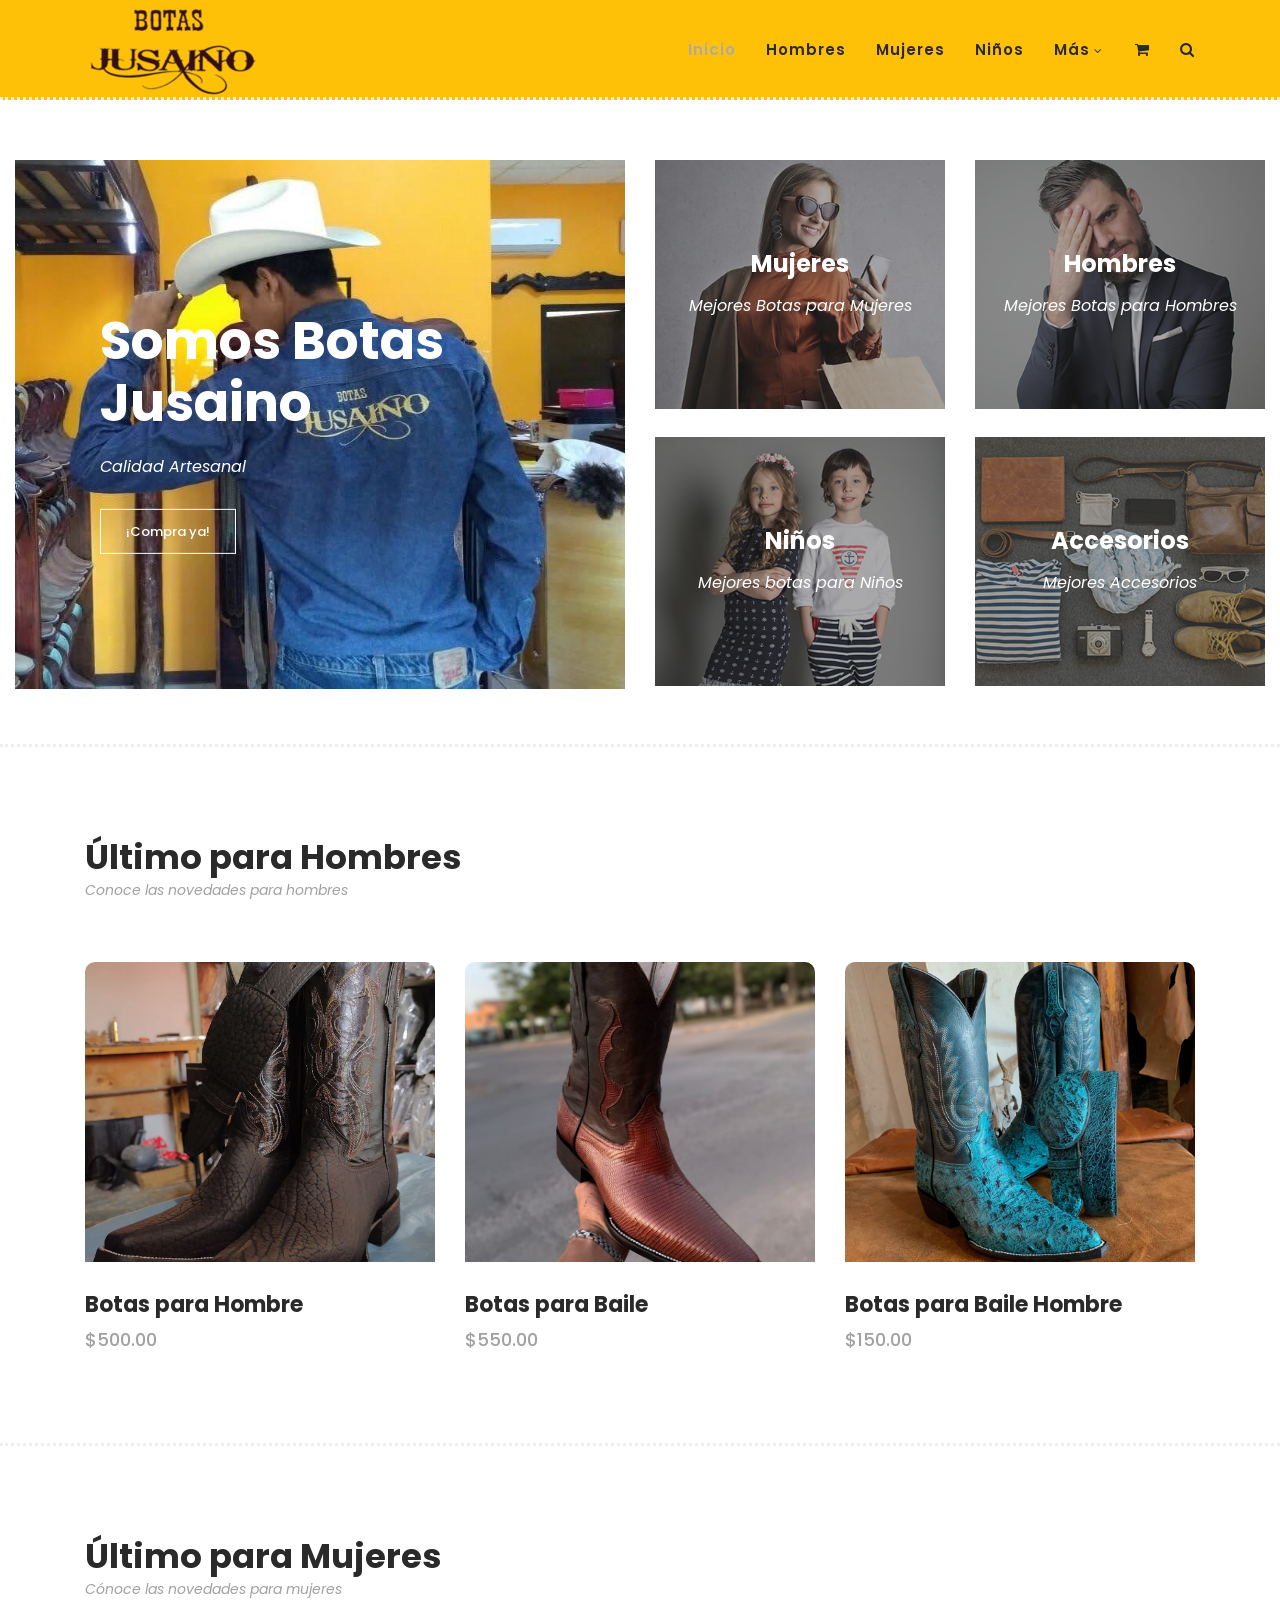
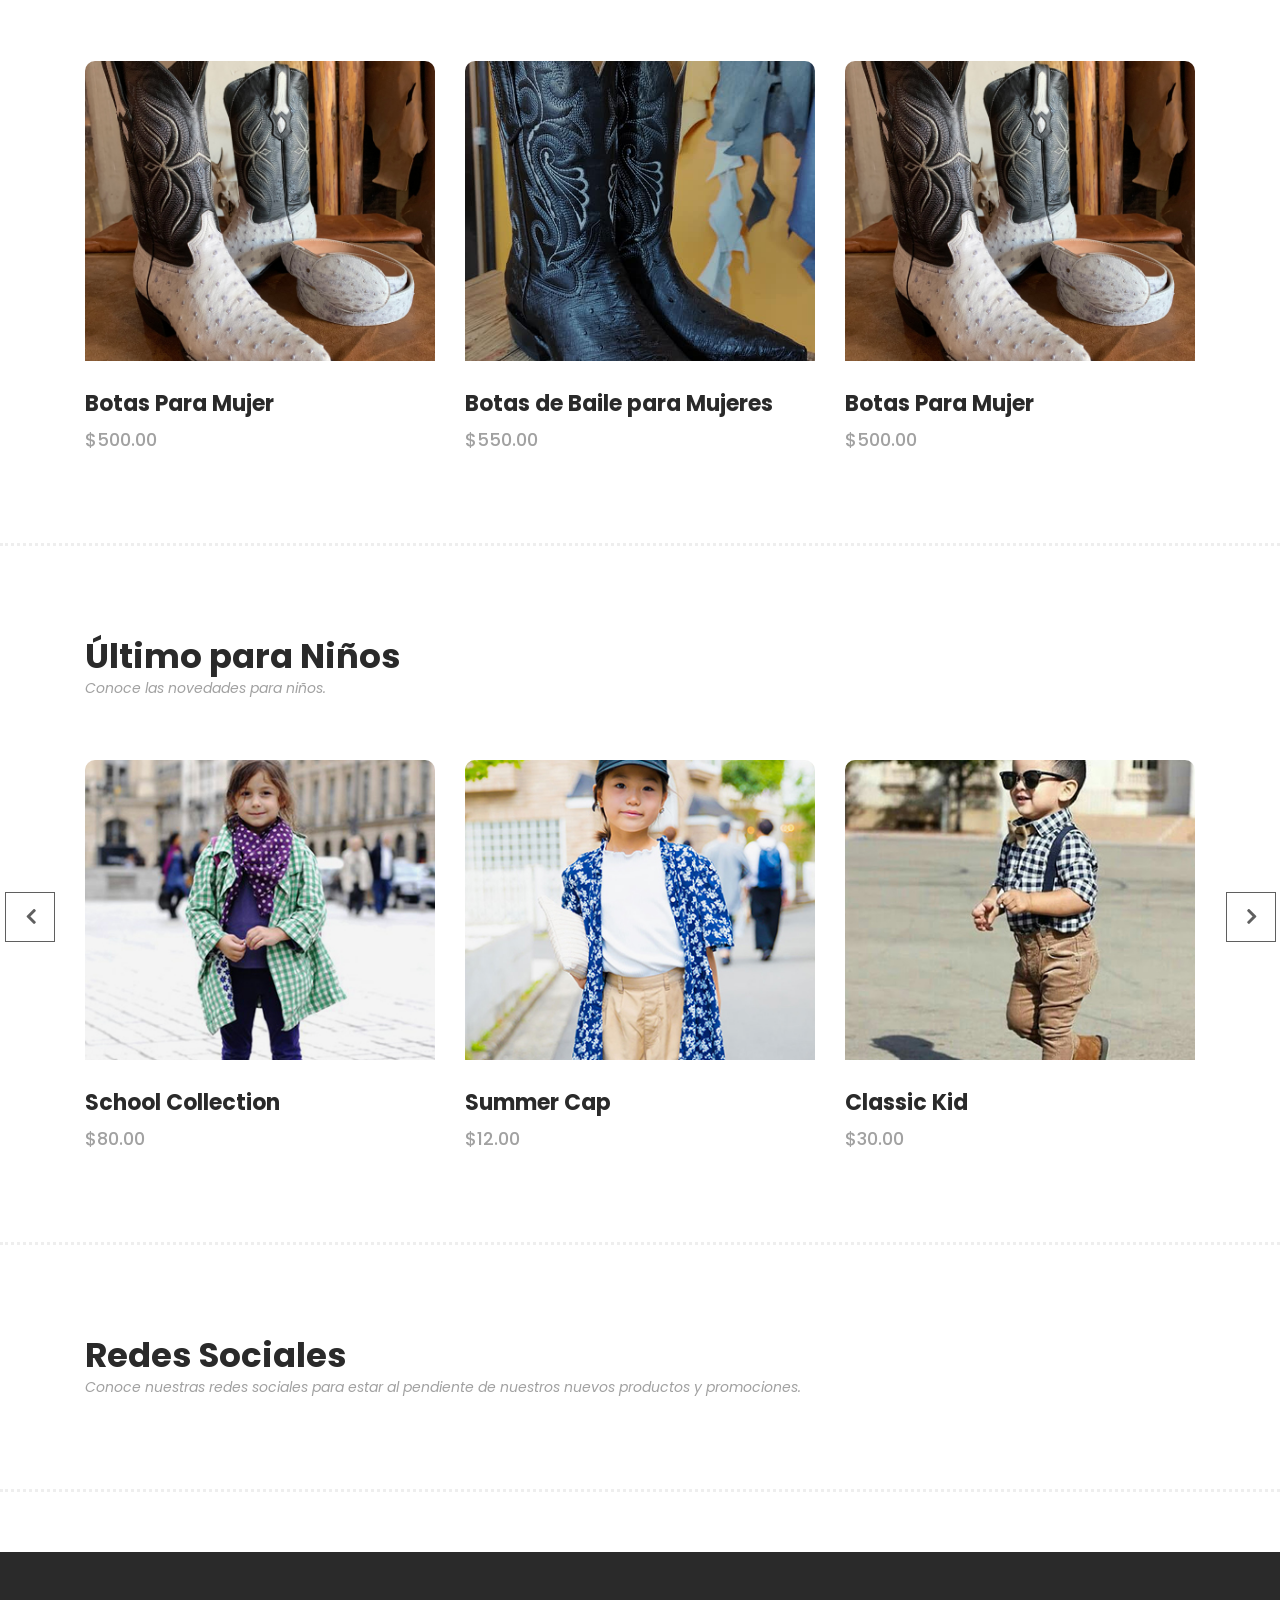
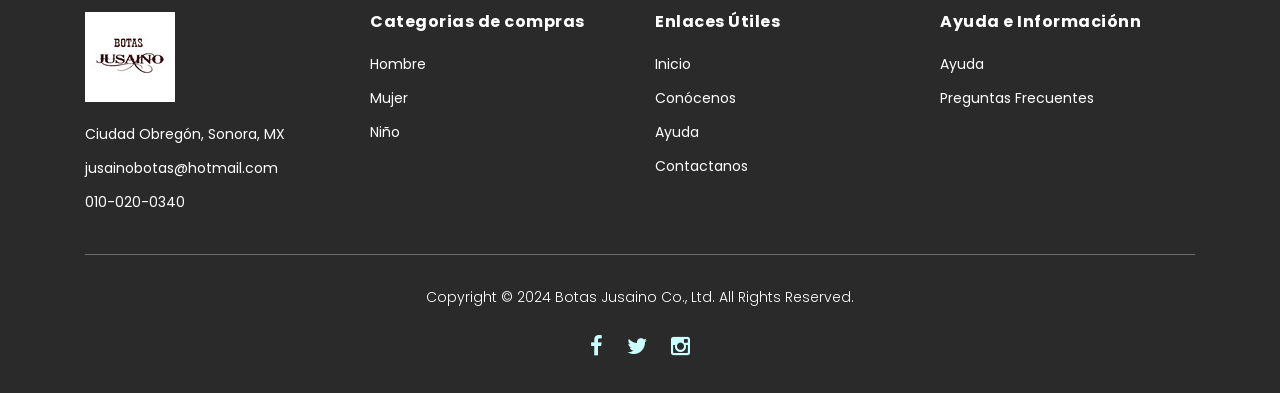
==== commit 40c3fd4a: "Agregar la pantalla Registrar. Agregar la pantalla registrar, además de ligeras modificaciones gener" ====
--- a/SistemaECommerce_Front/public_html/index.html
+++ b/SistemaECommerce_Front/public_html/index.html
@@ -9,7 +9,7 @@
     <meta name="author" content="">
     <link href="https://fonts.googleapis.com/css?family=Poppins:100,200,300,400,500,600,700,800,900&display=swap" rel="stylesheet">
 
-    <title>Hexashop Ecommerce HTML CSS Template</title>
+    <title>Botas Jusaino - Inicio</title>
 
 
     <!-- Additional CSS Files -->
@@ -70,6 +70,7 @@
                                     <li><a href="products.html">Productos</a></li>
                                     <!--<li><a href="single-product.html">Producto a Detalle</a></li>-->
                                     <li><a href="contact.html">Contáctanos</a></li>
+                                    <li><a href="register.html">Registrar producto</a></li>
                                 </ul>
                             </li>
 
@@ -117,7 +118,7 @@
                                     <a href="#">¡Compra ya!</a>
                                 </div>
                             </div>
-                            <img src="/public_html/assets/images/coverBotasJusaino.jpg" alt="">
+                            <img src="assets/images/coverBotasJusaino.jpg" alt="">
                         </div>
                     </div>
                 </div>
